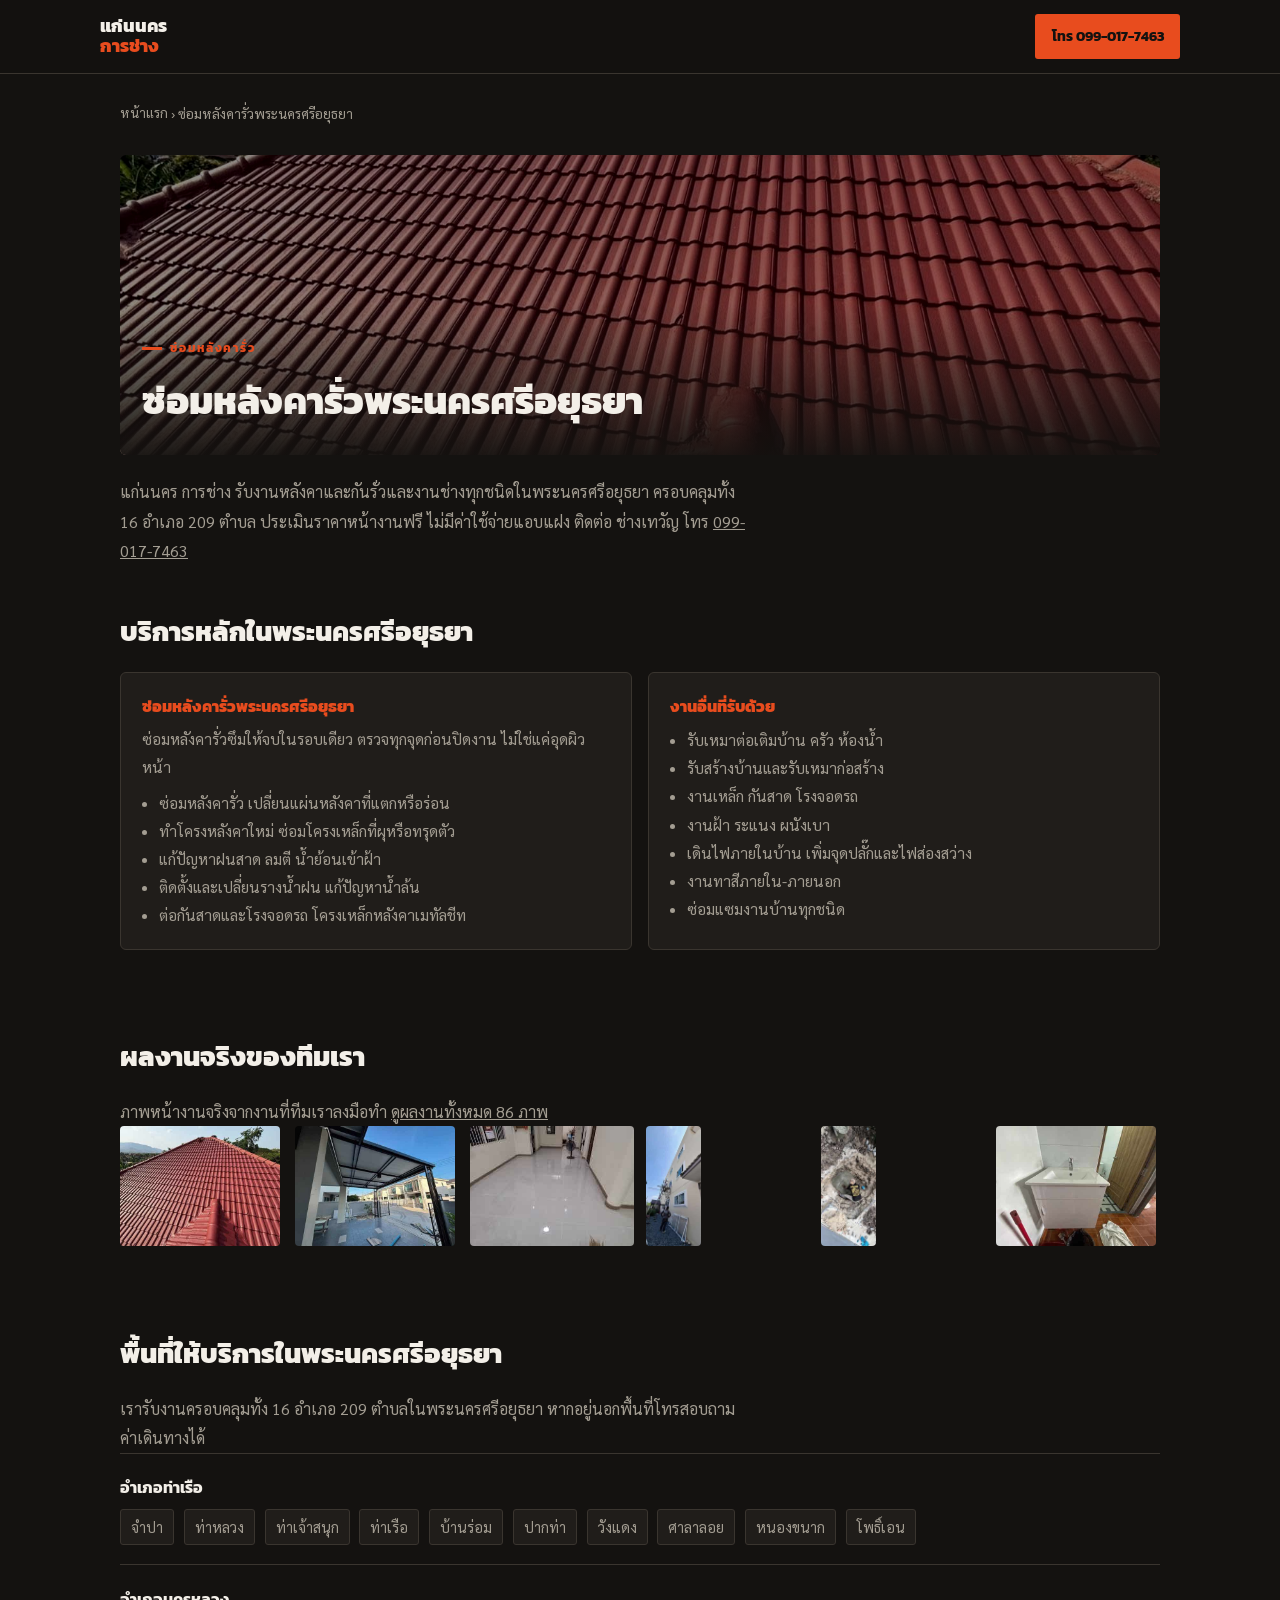
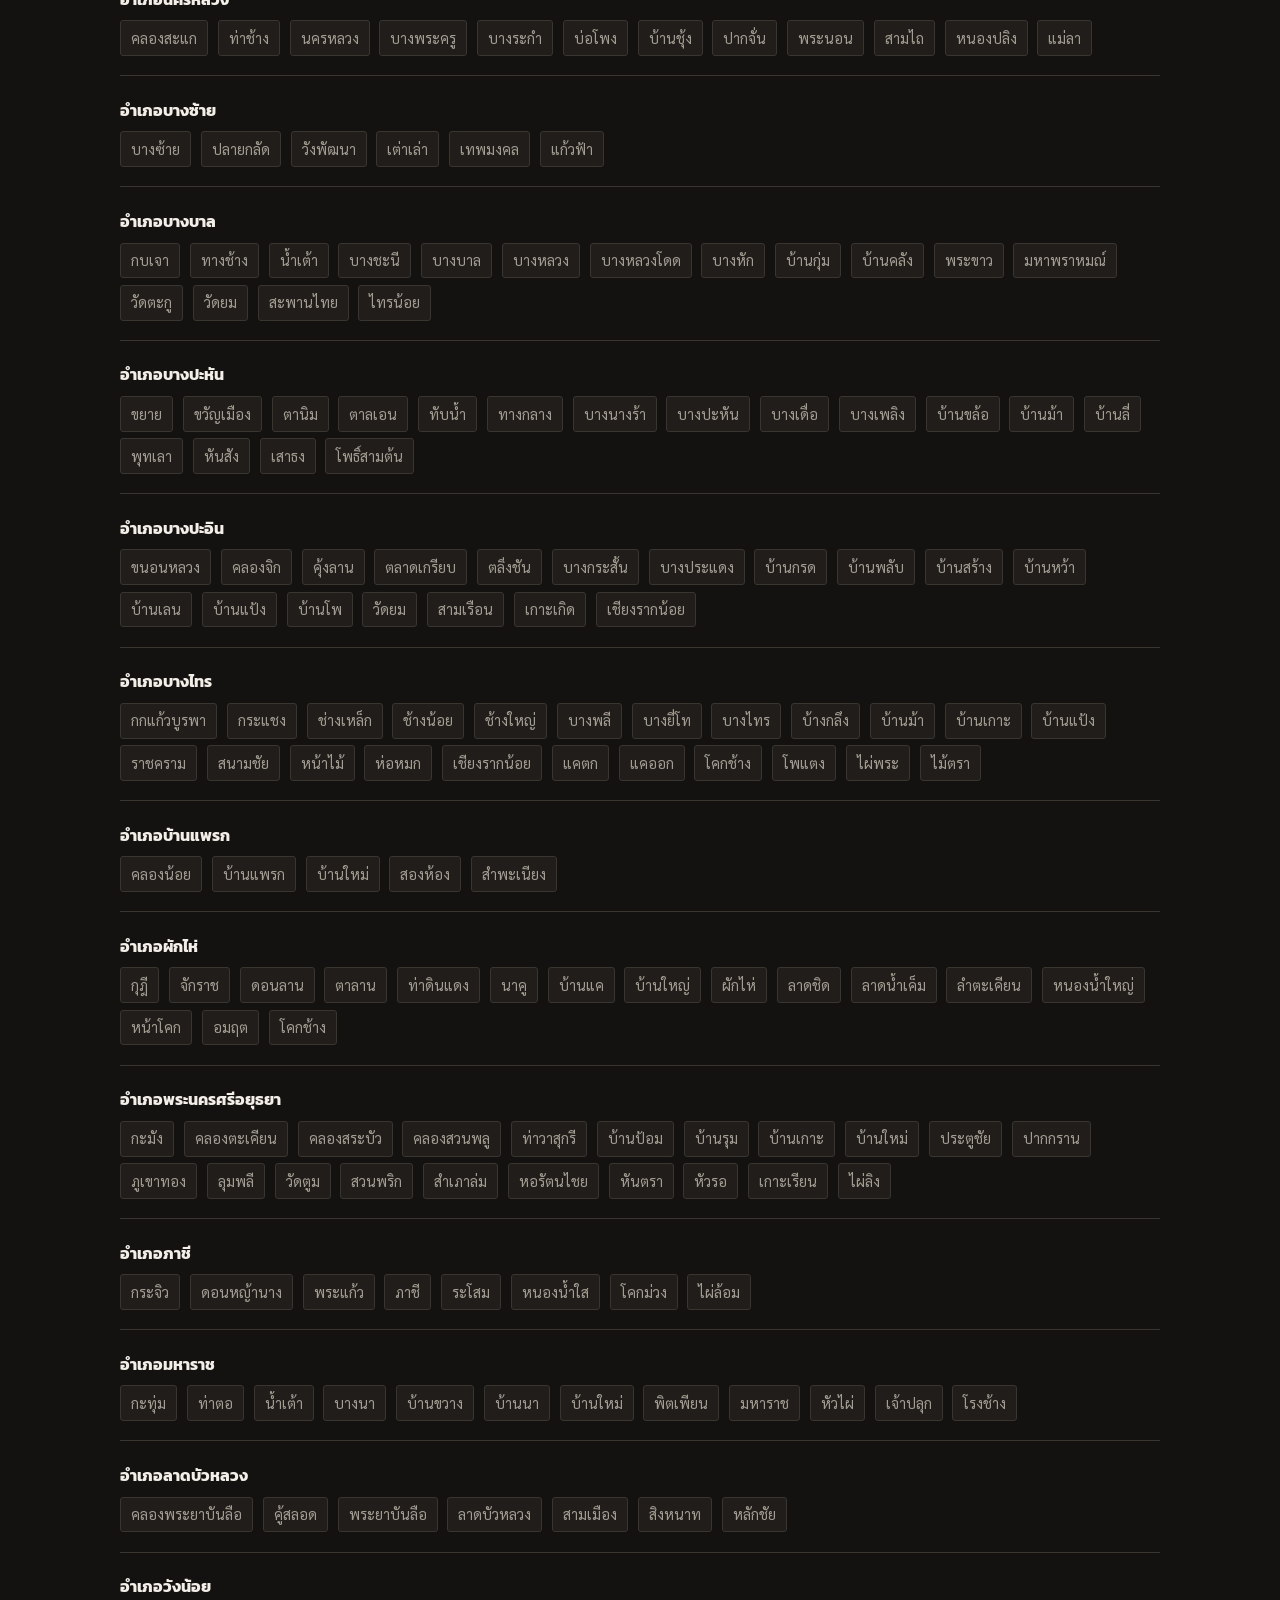
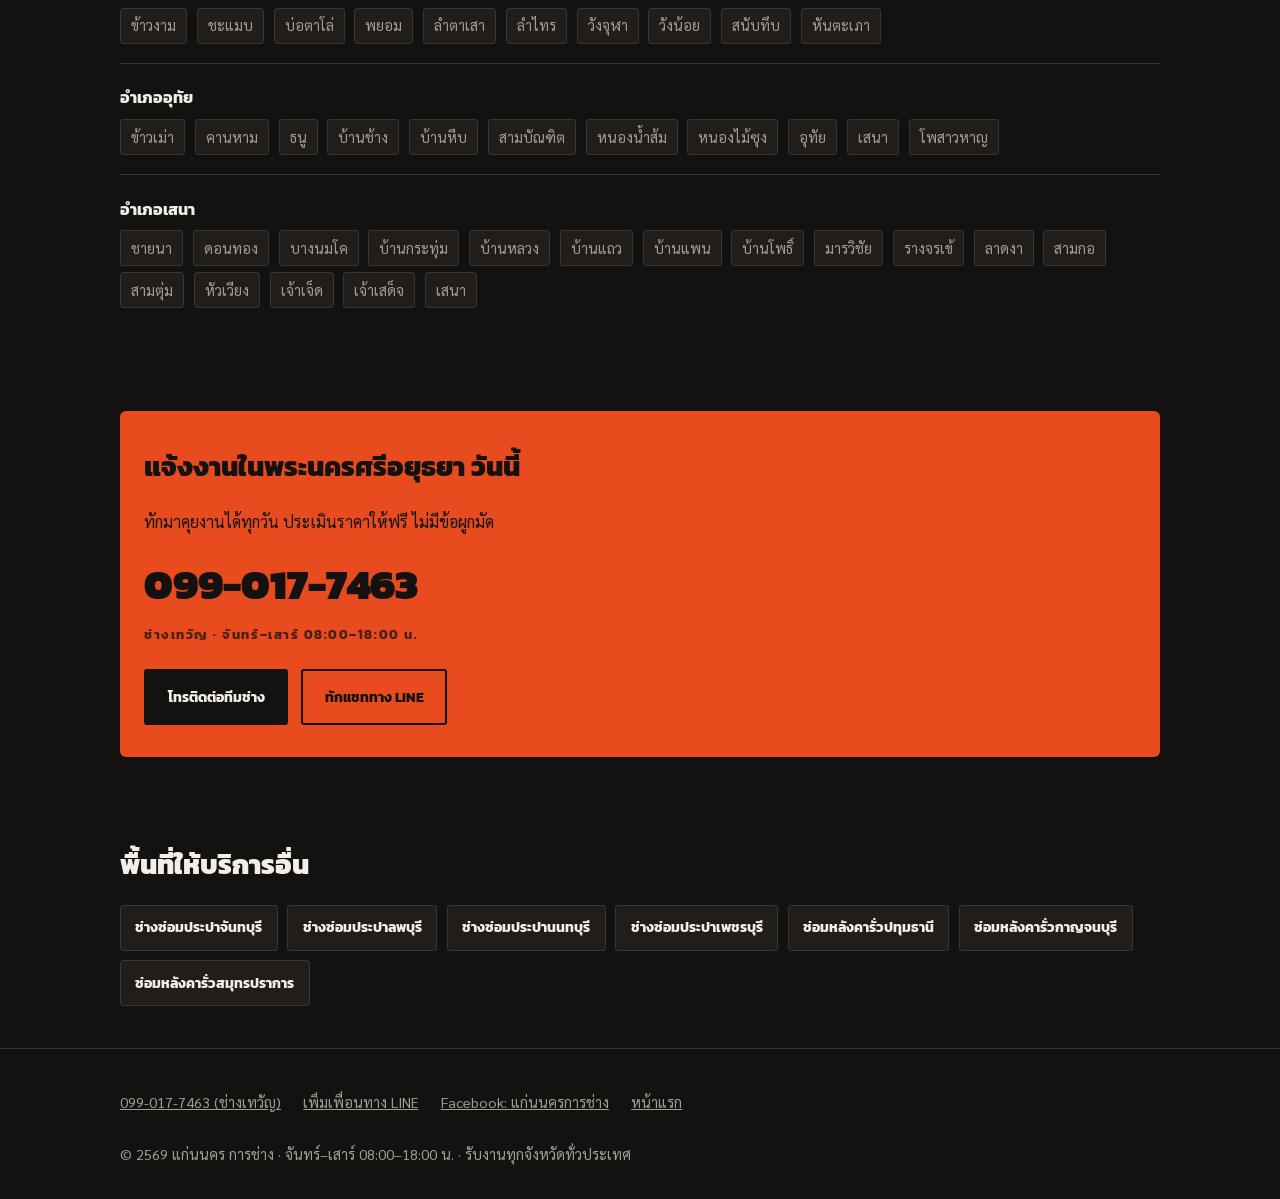
==== ayutthaya/index.html @ 533a1353 "Add local SEO foundations and 8 province service-area pages The client supplied ~1,100 location keyw" ====
<!DOCTYPE html>
<html lang="th">
<head>
<meta charset="UTF-8">
<meta name="viewport" content="width=device-width, initial-scale=1.0">
<title>ซ่อมหลังคารั่วพระนครศรีอยุธยา — แก่นนคร การช่าง โทร 099-017-7463</title>
<meta name="description" content="ซ่อมหลังคารั่วพระนครศรีอยุธยา ครอบคลุมทั้ง 16 อำเภอ 209 ตำบล ทีมช่างมืออาชีพ ประเมินราคาหน้างานฟรี โทร 099-017-7463 (ช่างเทวัญ)">
<link rel="canonical" href="https://ai-deelabs.github.io/kaennakhon-karnchang-9dc0/ayutthaya/">
<meta property="og:type" content="website">
<meta property="og:title" content="ซ่อมหลังคารั่วพระนครศรีอยุธยา — แก่นนคร การช่าง โทร 099-017-7463">
<meta property="og:description" content="ซ่อมหลังคารั่วพระนครศรีอยุธยา ครอบคลุมทั้ง 16 อำเภอ 209 ตำบล ทีมช่างมืออาชีพ ประเมินราคาหน้างานฟรี โทร 099-017-7463 (ช่างเทวัญ)">
<meta property="og:url" content="https://ai-deelabs.github.io/kaennakhon-karnchang-9dc0/ayutthaya/">
<meta property="og:image" content="https://ai-deelabs.github.io/kaennakhon-karnchang-9dc0/assets/img/web/line_oa_chat_260730_124306.jpg">
<meta property="og:locale" content="th_TH">
<meta property="og:site_name" content="แก่นนคร การช่าง">
<meta name="twitter:card" content="summary_large_image">
<meta name="twitter:title" content="ซ่อมหลังคารั่วพระนครศรีอยุธยา — แก่นนคร การช่าง โทร 099-017-7463">
<meta name="twitter:description" content="ซ่อมหลังคารั่วพระนครศรีอยุธยา ครอบคลุมทั้ง 16 อำเภอ 209 ตำบล ทีมช่างมืออาชีพ ประเมินราคาหน้างานฟรี โทร 099-017-7463 (ช่างเทวัญ)">
<meta name="twitter:image" content="https://ai-deelabs.github.io/kaennakhon-karnchang-9dc0/assets/img/web/line_oa_chat_260730_124306.jpg">
<link rel="preconnect" href="https://fonts.googleapis.com">
<link rel="preconnect" href="https://fonts.gstatic.com" crossorigin>
<link href="https://fonts.googleapis.com/css2?family=Kanit:wght@400;700;800;900&family=Sarabun:wght@300;400;600&display=swap" rel="stylesheet">
<link rel="stylesheet" href="../assets/css/area.css">
<script type="application/ld+json">{"@context": "https://schema.org", "@type": "BreadcrumbList", "itemListElement": [{"@type": "ListItem", "position": 1, "name": "หน้าแรก", "item": "https://ai-deelabs.github.io/kaennakhon-karnchang-9dc0/"}, {"@type": "ListItem", "position": 2, "name": "ซ่อมหลังคารั่วพระนครศรีอยุธยา", "item": "https://ai-deelabs.github.io/kaennakhon-karnchang-9dc0/ayutthaya/"}]}</script>
<script type="application/ld+json">{"@context": "https://schema.org", "@type": "Service", "name": "ซ่อมหลังคารั่วพระนครศรีอยุธยา", "serviceType": ["ซ่อมหลังคารั่ว"], "url": "https://ai-deelabs.github.io/kaennakhon-karnchang-9dc0/ayutthaya/", "areaServed": [{"@type": "AdministrativeArea", "name": "พระนครศรีอยุธยา"}, {"@type": "AdministrativeArea", "name": "อำเภอท่าเรือ"}, {"@type": "AdministrativeArea", "name": "อำเภอนครหลวง"}, {"@type": "AdministrativeArea", "name": "อำเภอบางซ้าย"}, {"@type": "AdministrativeArea", "name": "อำเภอบางบาล"}, {"@type": "AdministrativeArea", "name": "อำเภอบางปะหัน"}, {"@type": "AdministrativeArea", "name": "อำเภอบางปะอิน"}, {"@type": "AdministrativeArea", "name": "อำเภอบางไทร"}, {"@type": "AdministrativeArea", "name": "อำเภอบ้านแพรก"}, {"@type": "AdministrativeArea", "name": "อำเภอผักไห่"}, {"@type": "AdministrativeArea", "name": "อำเภอพระนครศรีอยุธยา"}, {"@type": "AdministrativeArea", "name": "อำเภอภาชี"}, {"@type": "AdministrativeArea", "name": "อำเภอมหาราช"}, {"@type": "AdministrativeArea", "name": "อำเภอลาดบัวหลวง"}, {"@type": "AdministrativeArea", "name": "อำเภอวังน้อย"}, {"@type": "AdministrativeArea", "name": "อำเภออุทัย"}, {"@type": "AdministrativeArea", "name": "อำเภอเสนา"}], "provider": {"@type": "HomeAndConstructionBusiness", "name": "แก่นนคร การช่าง", "telephone": "+66990177463", "url": "https://ai-deelabs.github.io/kaennakhon-karnchang-9dc0/", "image": "https://ai-deelabs.github.io/kaennakhon-karnchang-9dc0/assets/img/web/line_oa_chat_260730_124306.jpg", "sameAs": ["https://www.facebook.com/share/1DUG4TAhbw/?mibextid=wwXIfr", "https://line.me/ti/p/tC8r5s-Dsp"], "openingHours": "Mo-Sa 08:00-18:00"}}</script>
</head>
<body>
<header class="top"><div class="wrap top__inner">
  <a class="logo" href="../">แก่นนคร<span>การช่าง</span></a>
  <a class="top__cta" href="tel:+66990177463">โทร 099-017-7463</a>
</div></header>
<main class="wrap">
  <nav class="crumb" aria-label="breadcrumb"><a href="../">หน้าแรก</a> › ซ่อมหลังคารั่วพระนครศรีอยุธยา</nav>
  <div class="hero">
    <img src="../assets/img/web/line_oa_chat_260730_124306.jpg" width="1400" height="1050" fetchpriority="high" alt="ผลงานจริงของทีมช่างแก่นนคร การช่าง">
    <div class="hero__text">
      <span class="eyebrow">ซ่อมหลังคารั่ว</span>
      <h1>ซ่อมหลังคารั่วพระนครศรีอยุธยา</h1>
    </div>
  </div>
  <p class="lead">แก่นนคร การช่าง รับงานหลังคาและกันรั่วและงานช่างทุกชนิดในพระนครศรีอยุธยา ครอบคลุมทั้ง 16 อำเภอ 209 ตำบล ประเมินราคาหน้างานฟรี ไม่มีค่าใช้จ่ายแอบแฝง ติดต่อ ช่างเทวัญ โทร <a href="tel:+66990177463">099-017-7463</a></p>
  <section>
    <h2>บริการหลักในพระนครศรีอยุธยา</h2>
    <div class="cards">
      <div class="card">
        <h3>ซ่อมหลังคารั่วพระนครศรีอยุธยา</h3>
        <p>ซ่อมหลังคารั่วซึมให้จบในรอบเดียว ตรวจทุกจุดก่อนปิดงาน ไม่ใช่แค่อุดผิวหน้า</p>
        <ul>
          <li>ซ่อมหลังคารั่ว เปลี่ยนแผ่นหลังคาที่แตกหรือร่อน</li>
          <li>ทำโครงหลังคาใหม่ ซ่อมโครงเหล็กที่ผุหรือทรุดตัว</li>
          <li>แก้ปัญหาฝนสาด ลมตี น้ำย้อนเข้าฝ้า</li>
          <li>ติดตั้งและเปลี่ยนรางน้ำฝน แก้ปัญหาน้ำล้น</li>
          <li>ต่อกันสาดและโรงจอดรถ โครงเหล็กหลังคาเมทัลชีท</li>
        </ul>
      </div>
      <div class="card">
        <h3>งานอื่นที่รับด้วย</h3>
        <ul>
          <li>รับเหมาต่อเติมบ้าน ครัว ห้องน้ำ</li>
          <li>รับสร้างบ้านและรับเหมาก่อสร้าง</li>
          <li>งานเหล็ก กันสาด โรงจอดรถ</li>
          <li>งานฝ้า ระแนง ผนังเบา</li>
          <li>เดินไฟภายในบ้าน เพิ่มจุดปลั๊กและไฟส่องสว่าง</li>
          <li>งานทาสีภายใน-ภายนอก</li>
          <li>ซ่อมแซมงานบ้านทุกชนิด</li>
        </ul>
      </div>
    </div>
  </section>
  <section>
    <h2>ผลงานจริงของทีมเรา</h2>
    <p class="lead" style="margin-top:0">ภาพหน้างานจริงจากงานที่ทีมเราลงมือทำ <a href="../#gallery">ดูผลงานทั้งหมด 86 ภาพ</a></p>
    <div class="strip">
      <img src="../assets/img/thumb/line_oa_chat_260730_124306.jpg" loading="lazy" alt="งานมุงหลังคากระเบื้อง">
      <img src="../assets/img/thumb/line_oa_chat_260730_124328.jpg" loading="lazy" alt="งานกันสาดโครงเหล็กและโรงจอดรถ">
      <img src="../assets/img/thumb/line_oa_chat_260730_124516.jpg" loading="lazy" alt="งานปูกระเบื้องพื้นภายในบ้าน">
      <img src="../assets/img/thumb/line_oa_chat_260730_124406.jpg" loading="lazy" alt="งานทาสีผนังภายนอกอาคาร">
      <img src="../assets/img/thumb/line_oa_chat_260730_124446.jpg" loading="lazy" alt="งานวางท่อระบบถังบำบัด">
      <img src="../assets/img/thumb/line_oa_chat_260730_124543.jpg" loading="lazy" alt="งานติดตั้งสุขภัณฑ์ในห้องน้ำ">
    </div>
  </section>
  <section>
    <h2>พื้นที่ให้บริการในพระนครศรีอยุธยา</h2>
    <p class="lead" style="margin-top:0">เรารับงานครอบคลุมทั้ง 16 อำเภอ 209 ตำบลในพระนครศรีอยุธยา หากอยู่นอกพื้นที่โทรสอบถามค่าเดินทางได้</p>
    <div class="amphoe">
      <h3>อำเภอท่าเรือ</h3>
      <ul class="tambon">
        <li>จำปา</li>
        <li>ท่าหลวง</li>
        <li>ท่าเจ้าสนุก</li>
        <li>ท่าเรือ</li>
        <li>บ้านร่อม</li>
        <li>ปากท่า</li>
        <li>วังแดง</li>
        <li>ศาลาลอย</li>
        <li>หนองขนาก</li>
        <li>โพธิ์เอน</li>
      </ul>
    </div>
    <div class="amphoe">
      <h3>อำเภอนครหลวง</h3>
      <ul class="tambon">
        <li>คลองสะแก</li>
        <li>ท่าช้าง</li>
        <li>นครหลวง</li>
        <li>บางพระครู</li>
        <li>บางระกำ</li>
        <li>บ่อโพง</li>
        <li>บ้านชุ้ง</li>
        <li>ปากจั่น</li>
        <li>พระนอน</li>
        <li>สามไถ</li>
        <li>หนองปลิง</li>
        <li>แม่ลา</li>
      </ul>
    </div>
    <div class="amphoe">
      <h3>อำเภอบางซ้าย</h3>
      <ul class="tambon">
        <li>บางซ้าย</li>
        <li>ปลายกลัด</li>
        <li>วังพัฒนา</li>
        <li>เต่าเล่า</li>
        <li>เทพมงคล</li>
        <li>แก้วฟ้า</li>
      </ul>
    </div>
    <div class="amphoe">
      <h3>อำเภอบางบาล</h3>
      <ul class="tambon">
        <li>กบเจา</li>
        <li>ทางช้าง</li>
        <li>น้ำเต้า</li>
        <li>บางชะนี</li>
        <li>บางบาล</li>
        <li>บางหลวง</li>
        <li>บางหลวงโดด</li>
        <li>บางหัก</li>
        <li>บ้านกุ่ม</li>
        <li>บ้านคลัง</li>
        <li>พระขาว</li>
        <li>มหาพราหมณ์</li>
        <li>วัดตะกู</li>
        <li>วัดยม</li>
        <li>สะพานไทย</li>
        <li>ไทรน้อย</li>
      </ul>
    </div>
    <div class="amphoe">
      <h3>อำเภอบางปะหัน</h3>
      <ul class="tambon">
        <li>ขยาย</li>
        <li>ขวัญเมือง</li>
        <li>ตานิม</li>
        <li>ตาลเอน</li>
        <li>ทับน้ำ</li>
        <li>ทางกลาง</li>
        <li>บางนางร้า</li>
        <li>บางปะหัน</li>
        <li>บางเดื่อ</li>
        <li>บางเพลิง</li>
        <li>บ้านขล้อ</li>
        <li>บ้านม้า</li>
        <li>บ้านลี่</li>
        <li>พุทเลา</li>
        <li>หันสัง</li>
        <li>เสาธง</li>
        <li>โพธิ์สามต้น</li>
      </ul>
    </div>
    <div class="amphoe">
      <h3>อำเภอบางปะอิน</h3>
      <ul class="tambon">
        <li>ขนอนหลวง</li>
        <li>คลองจิก</li>
        <li>คุ้งลาน</li>
        <li>ตลาดเกรียบ</li>
        <li>ตลิ่งชัน</li>
        <li>บางกระสั้น</li>
        <li>บางประแดง</li>
        <li>บ้านกรด</li>
        <li>บ้านพลับ</li>
        <li>บ้านสร้าง</li>
        <li>บ้านหว้า</li>
        <li>บ้านเลน</li>
        <li>บ้านแป้ง</li>
        <li>บ้านโพ</li>
        <li>วัดยม</li>
        <li>สามเรือน</li>
        <li>เกาะเกิด</li>
        <li>เชียงรากน้อย</li>
      </ul>
    </div>
    <div class="amphoe">
      <h3>อำเภอบางไทร</h3>
      <ul class="tambon">
        <li>กกแก้วบูรพา</li>
        <li>กระแชง</li>
        <li>ช่างเหล็ก</li>
        <li>ช้างน้อย</li>
        <li>ช้างใหญ่</li>
        <li>บางพลี</li>
        <li>บางยี่โท</li>
        <li>บางไทร</li>
        <li>บ้างกลึง</li>
        <li>บ้านม้า</li>
        <li>บ้านเกาะ</li>
        <li>บ้านแป้ง</li>
        <li>ราชคราม</li>
        <li>สนามชัย</li>
        <li>หน้าไม้</li>
        <li>ห่อหมก</li>
        <li>เชียงรากน้อย</li>
        <li>แคตก</li>
        <li>แคออก</li>
        <li>โคกช้าง</li>
        <li>โพแตง</li>
        <li>ไผ่พระ</li>
        <li>ไม้ตรา</li>
      </ul>
    </div>
    <div class="amphoe">
      <h3>อำเภอบ้านแพรก</h3>
      <ul class="tambon">
        <li>คลองน้อย</li>
        <li>บ้านแพรก</li>
        <li>บ้านใหม่</li>
        <li>สองห้อง</li>
        <li>สำพะเนียง</li>
      </ul>
    </div>
    <div class="amphoe">
      <h3>อำเภอผักไห่</h3>
      <ul class="tambon">
        <li>กุฎี</li>
        <li>จักราช</li>
        <li>ดอนลาน</li>
        <li>ตาลาน</li>
        <li>ท่าดินแดง</li>
        <li>นาคู</li>
        <li>บ้านแค</li>
        <li>บ้านใหญ่</li>
        <li>ผักไห่</li>
        <li>ลาดชิด</li>
        <li>ลาดน้ำเค็ม</li>
        <li>ลำตะเคียน</li>
        <li>หนองน้ำใหญ่</li>
        <li>หน้าโคก</li>
        <li>อมฤต</li>
        <li>โคกช้าง</li>
      </ul>
    </div>
    <div class="amphoe">
      <h3>อำเภอพระนครศรีอยุธยา</h3>
      <ul class="tambon">
        <li>กะมัง</li>
        <li>คลองตะเคียน</li>
        <li>คลองสระบัว</li>
        <li>คลองสวนพลู</li>
        <li>ท่าวาสุกรี</li>
        <li>บ้านป้อม</li>
        <li>บ้านรุม</li>
        <li>บ้านเกาะ</li>
        <li>บ้านใหม่</li>
        <li>ประตูชัย</li>
        <li>ปากกราน</li>
        <li>ภูเขาทอง</li>
        <li>ลุมพลี</li>
        <li>วัดตูม</li>
        <li>สวนพริก</li>
        <li>สำเภาล่ม</li>
        <li>หอรัตนไชย</li>
        <li>หันตรา</li>
        <li>หัวรอ</li>
        <li>เกาะเรียน</li>
        <li>ไผ่ลิง</li>
      </ul>
    </div>
    <div class="amphoe">
      <h3>อำเภอภาชี</h3>
      <ul class="tambon">
        <li>กระจิว</li>
        <li>ดอนหญ้านาง</li>
        <li>พระแก้ว</li>
        <li>ภาชี</li>
        <li>ระโสม</li>
        <li>หนองน้ำใส</li>
        <li>โคกม่วง</li>
        <li>ไผ่ล้อม</li>
      </ul>
    </div>
    <div class="amphoe">
      <h3>อำเภอมหาราช</h3>
      <ul class="tambon">
        <li>กะทุ่ม</li>
        <li>ท่าตอ</li>
        <li>น้ำเต้า</li>
        <li>บางนา</li>
        <li>บ้านขวาง</li>
        <li>บ้านนา</li>
        <li>บ้านใหม่</li>
        <li>พิตเพียน</li>
        <li>มหาราช</li>
        <li>หัวไผ่</li>
        <li>เจ้าปลุก</li>
        <li>โรงช้าง</li>
      </ul>
    </div>
    <div class="amphoe">
      <h3>อำเภอลาดบัวหลวง</h3>
      <ul class="tambon">
        <li>คลองพระยาบันลือ</li>
        <li>คู้สลอด</li>
        <li>พระยาบันลือ</li>
        <li>ลาดบัวหลวง</li>
        <li>สามเมือง</li>
        <li>สิงหนาท</li>
        <li>หลักชัย</li>
      </ul>
    </div>
    <div class="amphoe">
      <h3>อำเภอวังน้อย</h3>
      <ul class="tambon">
        <li>ข้าวงาม</li>
        <li>ชะแมบ</li>
        <li>บ่อตาโล่</li>
        <li>พยอม</li>
        <li>ลำตาเสา</li>
        <li>ลำไทร</li>
        <li>วังจุฬา</li>
        <li>วังน้อย</li>
        <li>สนับทึบ</li>
        <li>หันตะเภา</li>
      </ul>
    </div>
    <div class="amphoe">
      <h3>อำเภออุทัย</h3>
      <ul class="tambon">
        <li>ข้าวเม่า</li>
        <li>คานหาม</li>
        <li>ธนู</li>
        <li>บ้านช้าง</li>
        <li>บ้านหีบ</li>
        <li>สามบัณฑิต</li>
        <li>หนองน้ำส้ม</li>
        <li>หนองไม้ซุง</li>
        <li>อุทัย</li>
        <li>เสนา</li>
        <li>โพสาวหาญ</li>
      </ul>
    </div>
    <div class="amphoe">
      <h3>อำเภอเสนา</h3>
      <ul class="tambon">
        <li>ชายนา</li>
        <li>ดอนทอง</li>
        <li>บางนมโค</li>
        <li>บ้านกระทุ่ม</li>
        <li>บ้านหลวง</li>
        <li>บ้านแถว</li>
        <li>บ้านแพน</li>
        <li>บ้านโพธิ์</li>
        <li>มารวิชัย</li>
        <li>รางจรเข้</li>
        <li>ลาดงา</li>
        <li>สามกอ</li>
        <li>สามตุ่ม</li>
        <li>หัวเวียง</li>
        <li>เจ้าเจ็ด</li>
        <li>เจ้าเสด็จ</li>
        <li>เสนา</li>
      </ul>
    </div>
  </section>
  <section>
    <div class="contact">
      <h2>แจ้งงานในพระนครศรีอยุธยา วันนี้</h2>
      <p>ทักมาคุยงานได้ทุกวัน ประเมินราคาให้ฟรี ไม่มีข้อผูกมัด</p>
      <a class="phone" href="tel:+66990177463">099-017-7463</a>
      <div class="sub">ช่างเทวัญ · จันทร์–เสาร์ 08:00–18:00 น.</div>
      <div class="btns">
        <a class="btn btn--solid" href="tel:+66990177463">โทรติดต่อทีมช่าง</a>
        <a class="btn btn--ghost" href="https://line.me/ti/p/tC8r5s-Dsp" target="_blank" rel="noopener">ทักแชททาง LINE</a>
      </div>
    </div>
  </section>
  <section>
    <h2>พื้นที่ให้บริการอื่น</h2>
    <ul class="links">
      <li><a href="../chanthaburi/">ช่างซ่อมประปาจันทบุรี</a></li>
      <li><a href="../lopburi/">ช่างซ่อมประปาลพบุรี</a></li>
      <li><a href="../nonthaburi/">ช่างซ่อมประปานนทบุรี</a></li>
      <li><a href="../phetchaburi/">ช่างซ่อมประปาเพชรบุรี</a></li>
      <li><a href="../pathumthani/">ซ่อมหลังคารั่วปทุมธานี</a></li>
      <li><a href="../kanchanaburi/">ซ่อมหลังคารั่วกาญจนบุรี</a></li>
      <li><a href="../samutprakan/">ซ่อมหลังคารั่วสมุทรปราการ</a></li>
    </ul>
  </section>
</main>
<footer><div class="wrap">
  <div class="foot-row">
    <a href="tel:+66990177463">099-017-7463 (ช่างเทวัญ)</a>
    <a href="https://line.me/ti/p/tC8r5s-Dsp" target="_blank" rel="noopener">เพิ่มเพื่อนทาง LINE</a>
    <a href="https://www.facebook.com/share/1DUG4TAhbw/?mibextid=wwXIfr" target="_blank" rel="noopener">Facebook: แก่นนครการช่าง</a>
    <a href="../">หน้าแรก</a>
  </div>
  <span>© 2569 แก่นนคร การช่าง · จันทร์–เสาร์ 08:00–18:00 น. · รับงานทุกจังหวัดทั่วประเทศ</span>
</div></footer>
</body>
</html>
---- assets/css/area.css ----
/* Shared stylesheet for the per-province service-area pages.
   Design tokens match index.html (v1 dark industrial). Kept separate from the
   home page so these pages stay light — no gallery, lightbox or accordion CSS. */
:root{
  --background:#141210;
  --card:#201d1a;
  --foreground:#f3efe8;
  --muted:#a39d92;
  --border:#3a352f;
  --primary:#e84c1e;
  --font-heading:'Kanit','Sarabun',sans-serif;
  --font-body:'Sarabun','Sukhumvit Set',sans-serif;
}
*{margin:0;padding:0;box-sizing:border-box;}
html{scroll-behavior:smooth;}
body{
  background:var(--background);color:var(--foreground);
  font-family:var(--font-body);line-height:1.85;font-size:16px;
  word-break:break-word;overflow-wrap:break-word;overflow-x:hidden;
}
img{max-width:100%;height:auto;display:block;}
a{color:inherit;}
h1,h2,h3{font-family:var(--font-heading);font-weight:800;line-height:1.5;text-transform:uppercase;padding-top:.15em;}
.wrap{width:100%;max-width:1080px;margin:0 auto;padding:0 1.25rem;}

/* header */
.top{border-bottom:1px solid var(--border);background:rgba(20,18,16,.96);position:sticky;top:0;z-index:20;}
.top__inner{display:flex;align-items:center;justify-content:space-between;gap:1rem;padding:.9rem 0;}
.logo{font-family:var(--font-heading);font-weight:800;font-size:1.1rem;text-transform:uppercase;
  line-height:1.15;display:flex;flex-direction:column;justify-content:center;
  text-decoration:none;min-height:44px;}
.logo span{color:var(--primary);}
.top__cta{font-family:var(--font-heading);font-weight:700;text-transform:uppercase;font-size:.85rem;
  background:var(--primary);color:var(--background);padding:.7em 1.2em;border-radius:3px;
  text-decoration:none;min-height:44px;display:inline-flex;align-items:center;}

/* breadcrumb */
.crumb{font-size:.85rem;color:var(--muted);padding:1.1rem 0 0;}
.crumb a{color:var(--muted);text-decoration:none;border-bottom:1px solid transparent;
  display:inline-flex;align-items:center;min-height:44px;}
.crumb a:hover{color:var(--primary);border-bottom-color:var(--primary);}

/* hero */
.hero{position:relative;margin-top:1.2rem;border-radius:6px;overflow:hidden;}
.hero img{width:100%;height:300px;object-fit:cover;filter:grayscale(.15) contrast(1.1) brightness(.55);}
.hero__text{position:absolute;inset:auto 0 0 0;padding:1.6rem 1.4rem;
  background:linear-gradient(180deg,transparent,rgba(20,18,16,.92));}
.eyebrow{display:inline-flex;align-items:center;gap:.5rem;font-family:var(--font-heading);
  font-weight:700;font-size:.75rem;letter-spacing:.14em;text-transform:uppercase;color:var(--primary);}
.eyebrow::before{content:'';width:20px;height:3px;background:var(--primary);display:inline-block;}
h1{font-size:clamp(1.5rem,5vw,2.4rem);margin-top:.4rem;}
.lead{color:var(--muted);margin-top:1.4rem;max-width:70ch;}

/* sections */
section{padding:2.6rem 0;}
h2{font-size:clamp(1.2rem,3.5vw,1.7rem);margin-bottom:1.2rem;}
h3{font-size:1rem;color:var(--primary);margin-bottom:.4rem;text-transform:none;}
.cards{display:grid;grid-template-columns:1fr;gap:1rem;}
@media (min-width:700px){.cards{grid-template-columns:repeat(2,1fr);}}
.card{background:var(--card);border:1px solid var(--border);border-radius:6px;padding:1.2rem 1.3rem;}
.card p{color:var(--muted);font-size:.95rem;}
.card ul{margin:.5rem 0 0 1.1rem;color:var(--muted);font-size:.95rem;}

/* served areas */
.amphoe{border-top:1px solid var(--border);padding:1.2rem 0;}
.amphoe h3{font-family:var(--font-heading);font-weight:700;font-size:1rem;color:var(--foreground);
  text-transform:uppercase;margin-bottom:.6rem;}
.tambon{display:flex;flex-wrap:wrap;gap:.4rem .6rem;list-style:none;}
.tambon li{color:var(--muted);font-size:.9rem;background:var(--card);border:1px solid var(--border);
  border-radius:3px;padding:.25em .7em;}

/* photo strip */
.strip{display:grid;grid-template-columns:repeat(auto-fill,minmax(140px,1fr));gap:.7rem;}
.strip img{height:120px;object-fit:cover;border-radius:4px;filter:grayscale(.2);}

/* contact */
.contact{background:var(--primary);color:var(--background);border-radius:6px;padding:2rem 1.5rem;}
.contact h2,.contact p{color:var(--background);}
.contact .phone{font-family:var(--font-heading);font-weight:900;
  font-size:clamp(1.6rem,6vw,2.6rem);text-decoration:none;display:inline-block;margin-top:.6rem;}
.contact .sub{font-family:var(--font-heading);font-weight:700;font-size:.8rem;
  letter-spacing:.12em;text-transform:uppercase;opacity:.75;}
.btns{display:flex;flex-wrap:wrap;gap:.8rem;margin-top:1.4rem;}
.btn{font-family:var(--font-heading);font-weight:700;text-transform:uppercase;font-size:.9rem;
  padding:.9em 1.5em;border-radius:3px;border:2px solid var(--background);min-height:44px;
  display:inline-flex;align-items:center;gap:.5rem;text-decoration:none;}
.btn--solid{background:var(--background);color:var(--foreground);}
.btn--ghost{background:transparent;color:var(--background);}
.btn--ghost:hover{background:rgba(20,18,16,.14);}

/* other areas */
.links{display:flex;flex-wrap:wrap;gap:.6rem;list-style:none;}
.links a{font-family:var(--font-heading);font-weight:700;font-size:.9rem;
  background:var(--card);border:1px solid var(--border);border-radius:3px;
  padding:.6em 1em;text-decoration:none;min-height:44px;display:inline-flex;align-items:center;}
.links a:hover{border-color:var(--primary);color:var(--primary);}

/* footer */
footer{border-top:1px solid var(--border);padding:2rem 0;color:var(--muted);font-size:.9rem;}
footer a{color:var(--muted);}
footer a:hover{color:var(--primary);}
.foot-row{display:flex;flex-wrap:wrap;gap:.6rem 1.4rem;margin-bottom:1rem;}
.foot-row a{min-height:44px;display:inline-flex;align-items:center;}
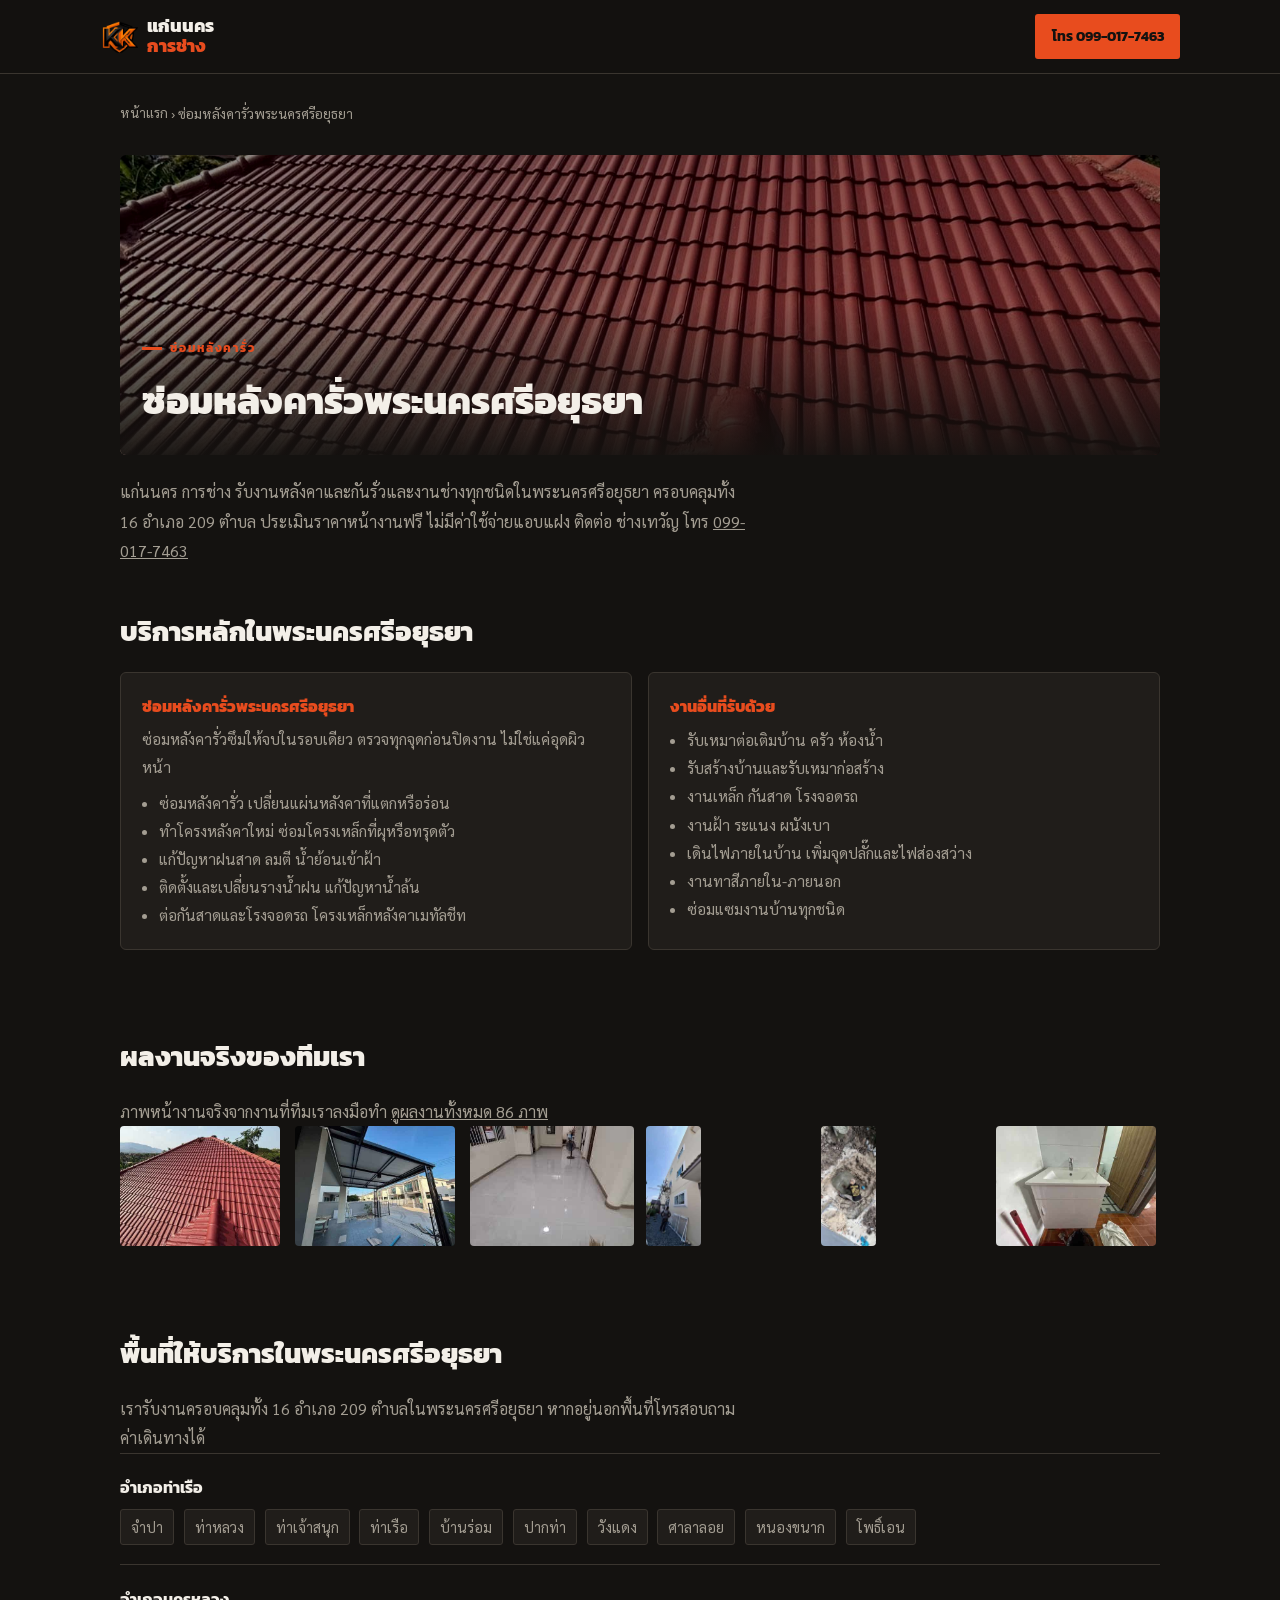
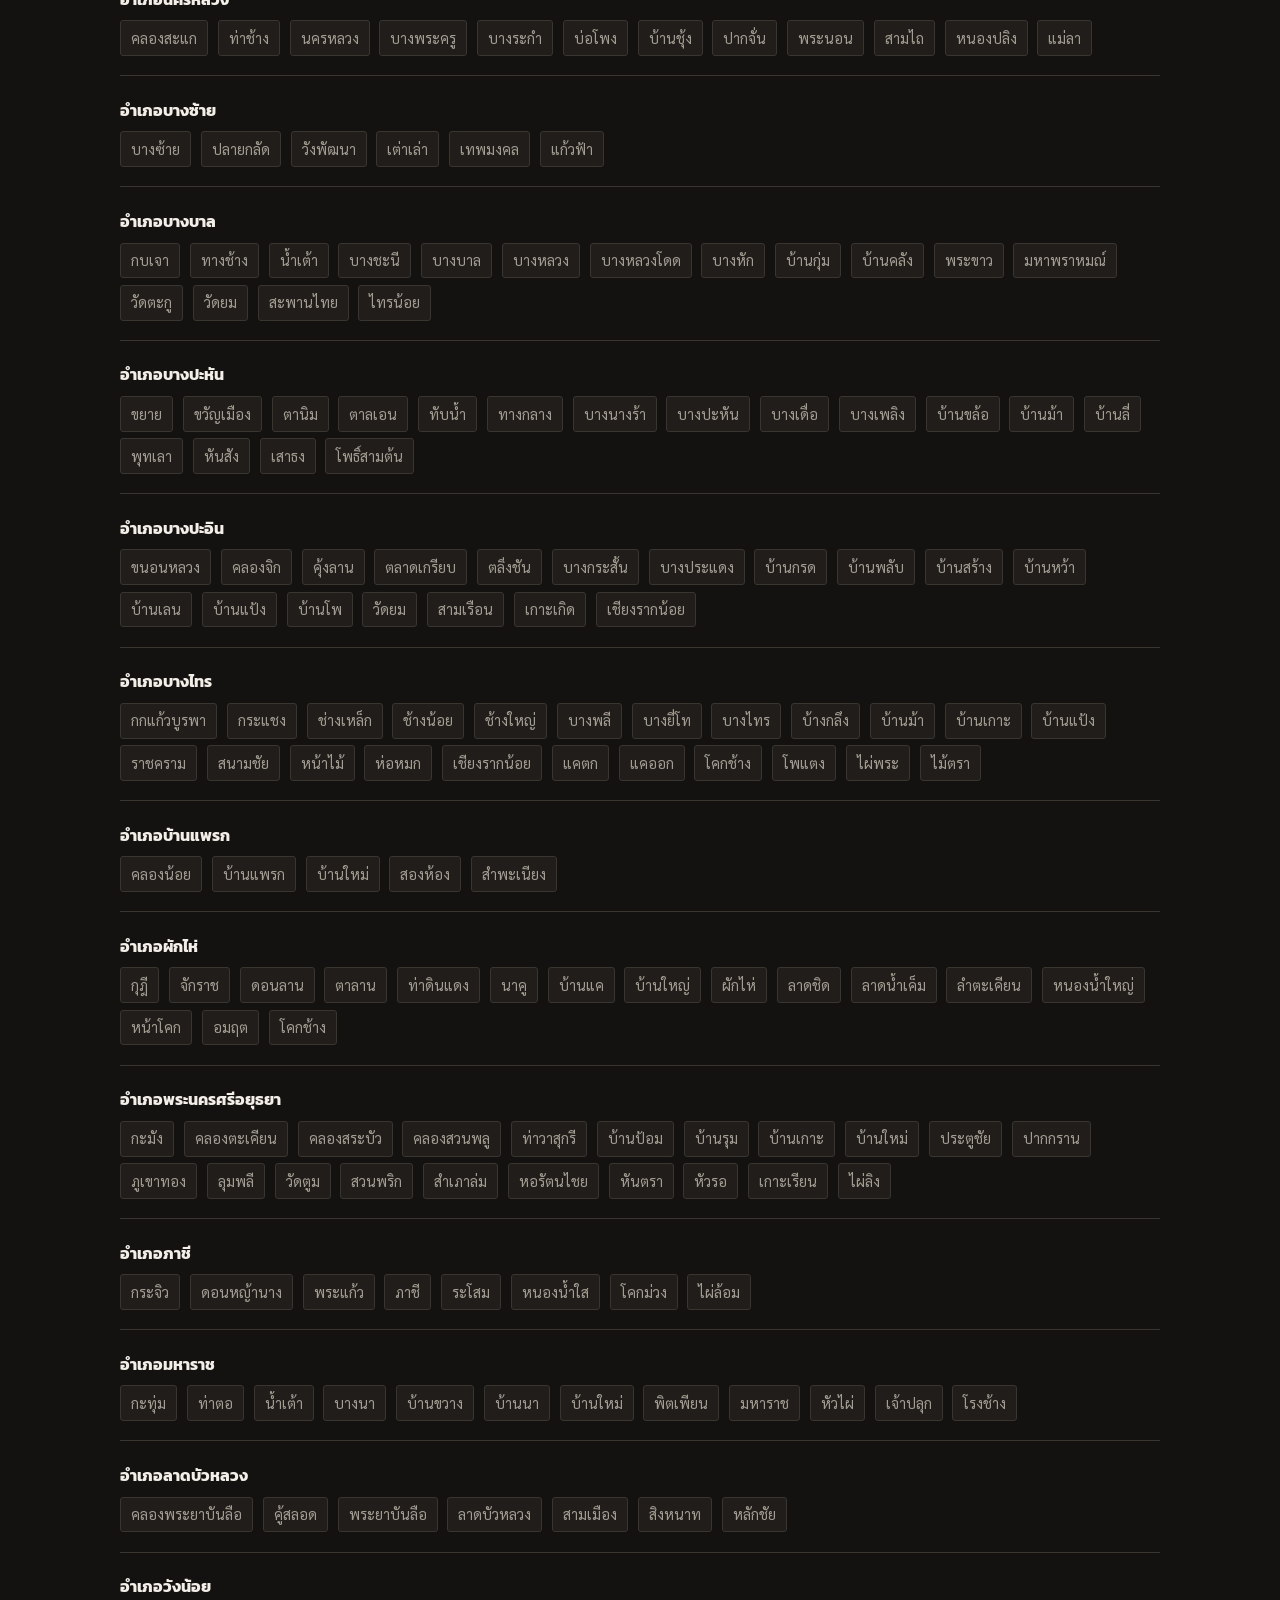
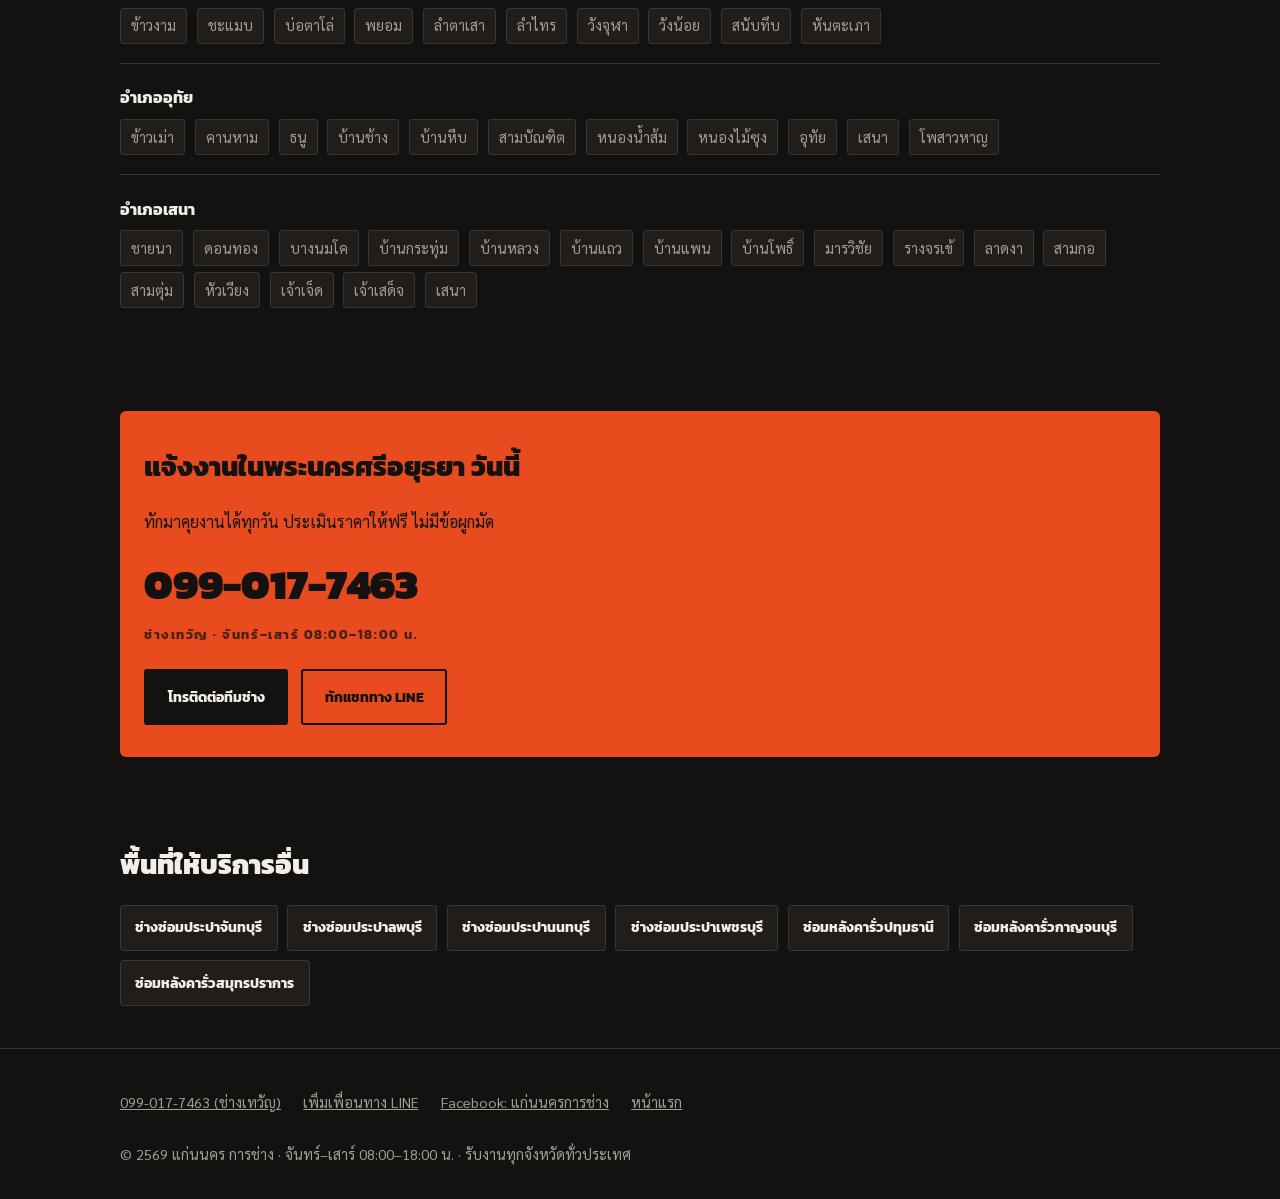
==== commit 7714a189: "Add the KK logo to the site header and browser tab Uses the supplied assets/logo/logo.png. The full " ====
--- a/ayutthaya/index.html
+++ b/ayutthaya/index.html
@@ -17,16 +17,21 @@
 <meta name="twitter:title" content="ซ่อมหลังคารั่วพระนครศรีอยุธยา — แก่นนคร การช่าง โทร 099-017-7463">
 <meta name="twitter:description" content="ซ่อมหลังคารั่วพระนครศรีอยุธยา ครอบคลุมทั้ง 16 อำเภอ 209 ตำบล ทีมช่างมืออาชีพ ประเมินราคาหน้างานฟรี โทร 099-017-7463 (ช่างเทวัญ)">
 <meta name="twitter:image" content="https://ai-deelabs.github.io/kaennakhon-karnchang-9dc0/assets/img/web/line_oa_chat_260730_124306.jpg">
+<link rel="icon" type="image/png" sizes="32x32" href="../assets/logo/favicon-32.png">
+<link rel="icon" type="image/png" sizes="192x192" href="../assets/logo/favicon-192.png">
+<link rel="icon" type="image/png" sizes="512x512" href="../assets/logo/favicon-512.png">
+<link rel="apple-touch-icon" sizes="180x180" href="../assets/logo/apple-touch-icon.png">
+<meta name="theme-color" content="#e84c1e">
 <link rel="preconnect" href="https://fonts.googleapis.com">
 <link rel="preconnect" href="https://fonts.gstatic.com" crossorigin>
 <link href="https://fonts.googleapis.com/css2?family=Kanit:wght@400;700;800;900&family=Sarabun:wght@300;400;600&display=swap" rel="stylesheet">
 <link rel="stylesheet" href="../assets/css/area.css">
 <script type="application/ld+json">{"@context": "https://schema.org", "@type": "BreadcrumbList", "itemListElement": [{"@type": "ListItem", "position": 1, "name": "หน้าแรก", "item": "https://ai-deelabs.github.io/kaennakhon-karnchang-9dc0/"}, {"@type": "ListItem", "position": 2, "name": "ซ่อมหลังคารั่วพระนครศรีอยุธยา", "item": "https://ai-deelabs.github.io/kaennakhon-karnchang-9dc0/ayutthaya/"}]}</script>
-<script type="application/ld+json">{"@context": "https://schema.org", "@type": "Service", "name": "ซ่อมหลังคารั่วพระนครศรีอยุธยา", "serviceType": ["ซ่อมหลังคารั่ว"], "url": "https://ai-deelabs.github.io/kaennakhon-karnchang-9dc0/ayutthaya/", "areaServed": [{"@type": "AdministrativeArea", "name": "พระนครศรีอยุธยา"}, {"@type": "AdministrativeArea", "name": "อำเภอท่าเรือ"}, {"@type": "AdministrativeArea", "name": "อำเภอนครหลวง"}, {"@type": "AdministrativeArea", "name": "อำเภอบางซ้าย"}, {"@type": "AdministrativeArea", "name": "อำเภอบางบาล"}, {"@type": "AdministrativeArea", "name": "อำเภอบางปะหัน"}, {"@type": "AdministrativeArea", "name": "อำเภอบางปะอิน"}, {"@type": "AdministrativeArea", "name": "อำเภอบางไทร"}, {"@type": "AdministrativeArea", "name": "อำเภอบ้านแพรก"}, {"@type": "AdministrativeArea", "name": "อำเภอผักไห่"}, {"@type": "AdministrativeArea", "name": "อำเภอพระนครศรีอยุธยา"}, {"@type": "AdministrativeArea", "name": "อำเภอภาชี"}, {"@type": "AdministrativeArea", "name": "อำเภอมหาราช"}, {"@type": "AdministrativeArea", "name": "อำเภอลาดบัวหลวง"}, {"@type": "AdministrativeArea", "name": "อำเภอวังน้อย"}, {"@type": "AdministrativeArea", "name": "อำเภออุทัย"}, {"@type": "AdministrativeArea", "name": "อำเภอเสนา"}], "provider": {"@type": "HomeAndConstructionBusiness", "name": "แก่นนคร การช่าง", "telephone": "+66990177463", "url": "https://ai-deelabs.github.io/kaennakhon-karnchang-9dc0/", "image": "https://ai-deelabs.github.io/kaennakhon-karnchang-9dc0/assets/img/web/line_oa_chat_260730_124306.jpg", "sameAs": ["https://www.facebook.com/share/1DUG4TAhbw/?mibextid=wwXIfr", "https://line.me/ti/p/tC8r5s-Dsp"], "openingHours": "Mo-Sa 08:00-18:00"}}</script>
+<script type="application/ld+json">{"@context": "https://schema.org", "@type": "Service", "name": "ซ่อมหลังคารั่วพระนครศรีอยุธยา", "serviceType": ["ซ่อมหลังคารั่ว"], "url": "https://ai-deelabs.github.io/kaennakhon-karnchang-9dc0/ayutthaya/", "areaServed": [{"@type": "AdministrativeArea", "name": "พระนครศรีอยุธยา"}, {"@type": "AdministrativeArea", "name": "อำเภอท่าเรือ"}, {"@type": "AdministrativeArea", "name": "อำเภอนครหลวง"}, {"@type": "AdministrativeArea", "name": "อำเภอบางซ้าย"}, {"@type": "AdministrativeArea", "name": "อำเภอบางบาล"}, {"@type": "AdministrativeArea", "name": "อำเภอบางปะหัน"}, {"@type": "AdministrativeArea", "name": "อำเภอบางปะอิน"}, {"@type": "AdministrativeArea", "name": "อำเภอบางไทร"}, {"@type": "AdministrativeArea", "name": "อำเภอบ้านแพรก"}, {"@type": "AdministrativeArea", "name": "อำเภอผักไห่"}, {"@type": "AdministrativeArea", "name": "อำเภอพระนครศรีอยุธยา"}, {"@type": "AdministrativeArea", "name": "อำเภอภาชี"}, {"@type": "AdministrativeArea", "name": "อำเภอมหาราช"}, {"@type": "AdministrativeArea", "name": "อำเภอลาดบัวหลวง"}, {"@type": "AdministrativeArea", "name": "อำเภอวังน้อย"}, {"@type": "AdministrativeArea", "name": "อำเภออุทัย"}, {"@type": "AdministrativeArea", "name": "อำเภอเสนา"}], "provider": {"@type": "HomeAndConstructionBusiness", "name": "แก่นนคร การช่าง", "telephone": "+66990177463", "url": "https://ai-deelabs.github.io/kaennakhon-karnchang-9dc0/", "logo": "https://ai-deelabs.github.io/kaennakhon-karnchang-9dc0/assets/logo/logo.png", "image": "https://ai-deelabs.github.io/kaennakhon-karnchang-9dc0/assets/img/web/line_oa_chat_260730_124306.jpg", "sameAs": ["https://www.facebook.com/share/1DUG4TAhbw/?mibextid=wwXIfr", "https://line.me/ti/p/tC8r5s-Dsp"], "openingHours": "Mo-Sa 08:00-18:00"}}</script>
 </head>
 <body>
 <header class="top"><div class="wrap top__inner">
-  <a class="logo" href="../">แก่นนคร<span>การช่าง</span></a>
+  <a class="logo" href="../"><img class="logo__mark" src="../assets/logo/mark-96.png" width="96" height="96" alt=""><span class="logo__text">แก่นนคร<span>การช่าง</span></span></a>
   <a class="top__cta" href="tel:+66990177463">โทร 099-017-7463</a>
 </div></header>
 <main class="wrap">
--- a/assets/css/area.css
+++ b/assets/css/area.css
@@ -27,9 +27,12 @@
 .top{border-bottom:1px solid var(--border);background:rgba(20,18,16,.96);position:sticky;top:0;z-index:20;}
 .top__inner{display:flex;align-items:center;justify-content:space-between;gap:1rem;padding:.9rem 0;}
 .logo{font-family:var(--font-heading);font-weight:800;font-size:1.1rem;text-transform:uppercase;
-  line-height:1.15;display:flex;flex-direction:column;justify-content:center;
+  line-height:1.15;display:flex;flex-direction:row;align-items:center;gap:.55rem;
   text-decoration:none;min-height:44px;}
-.logo span{color:var(--primary);}
+.logo__mark{width:38px;height:38px;flex-shrink:0;}
+.logo__text{display:flex;flex-direction:column;}
+/* scoped: a bare `.logo span` would tint the whole text block orange */
+.logo__text > span{color:var(--primary);}
 .top__cta{font-family:var(--font-heading);font-weight:700;text-transform:uppercase;font-size:.85rem;
   background:var(--primary);color:var(--background);padding:.7em 1.2em;border-radius:3px;
   text-decoration:none;min-height:44px;display:inline-flex;align-items:center;}
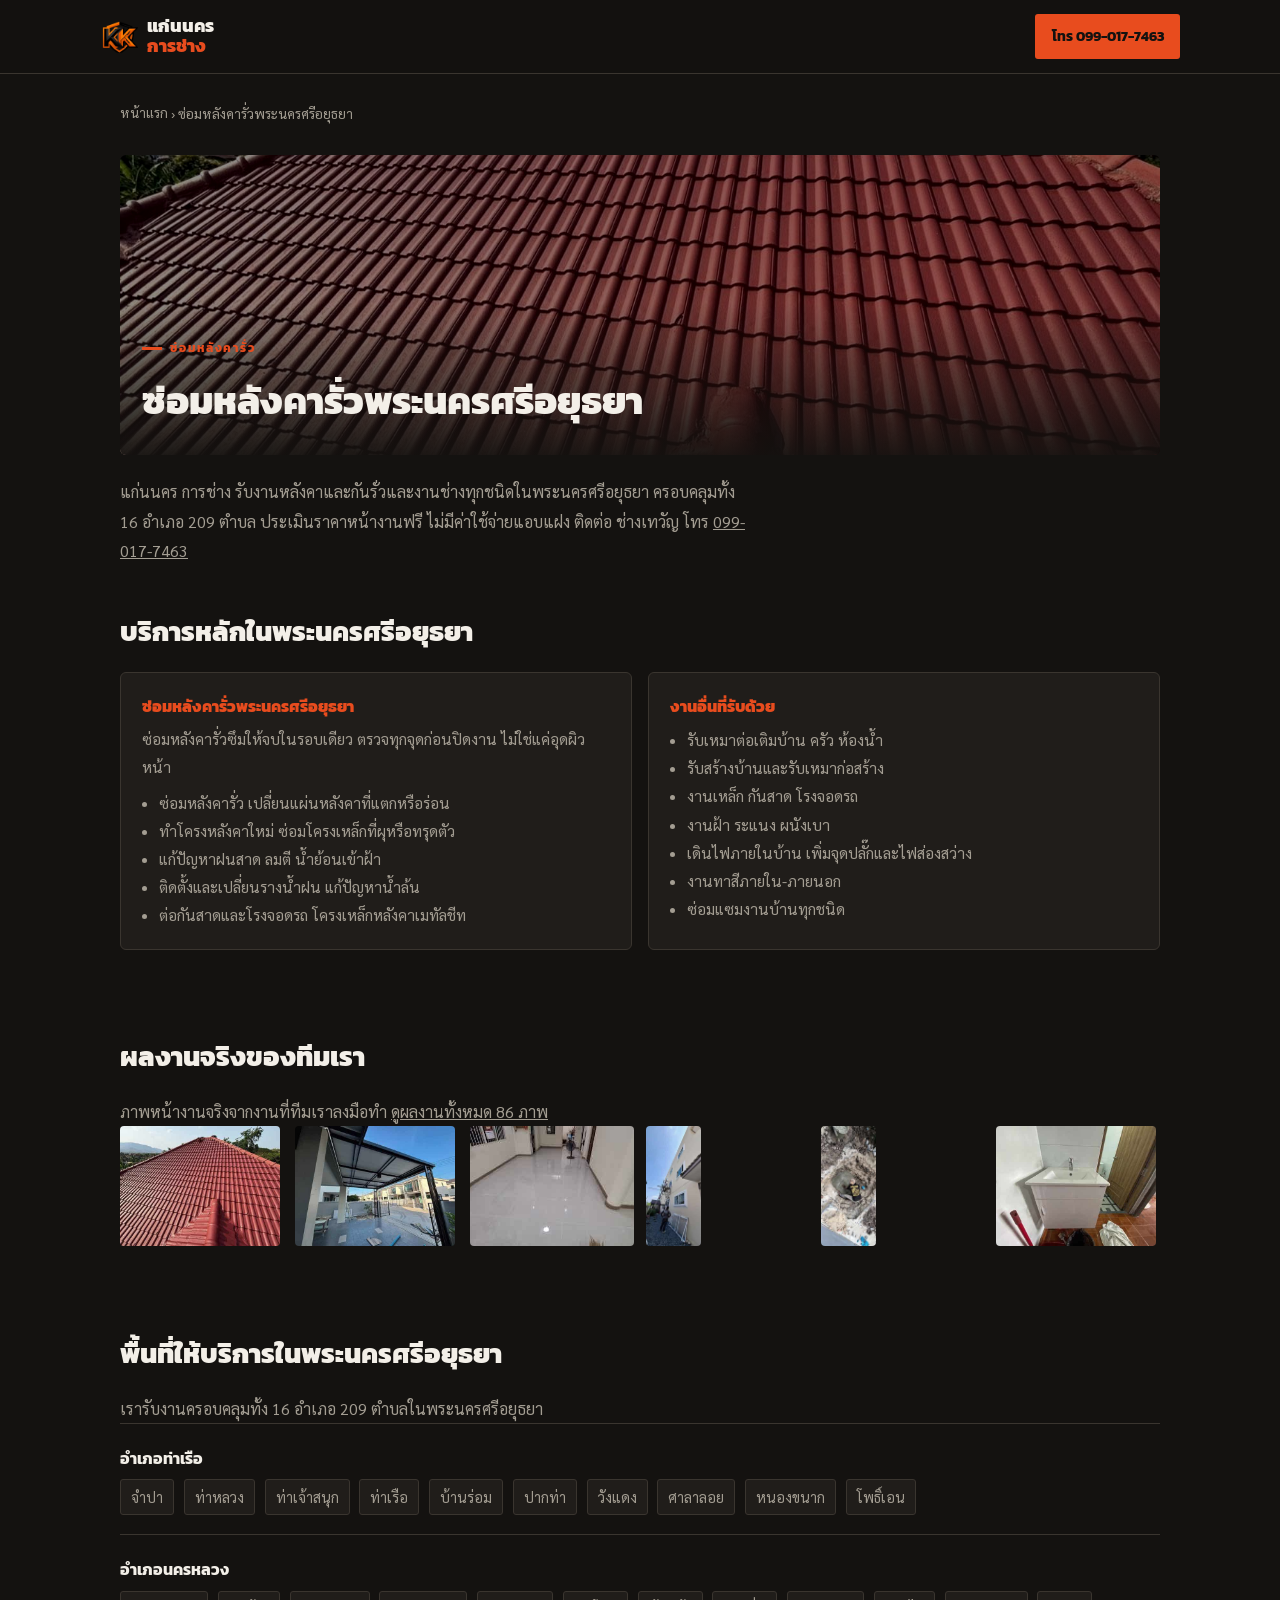
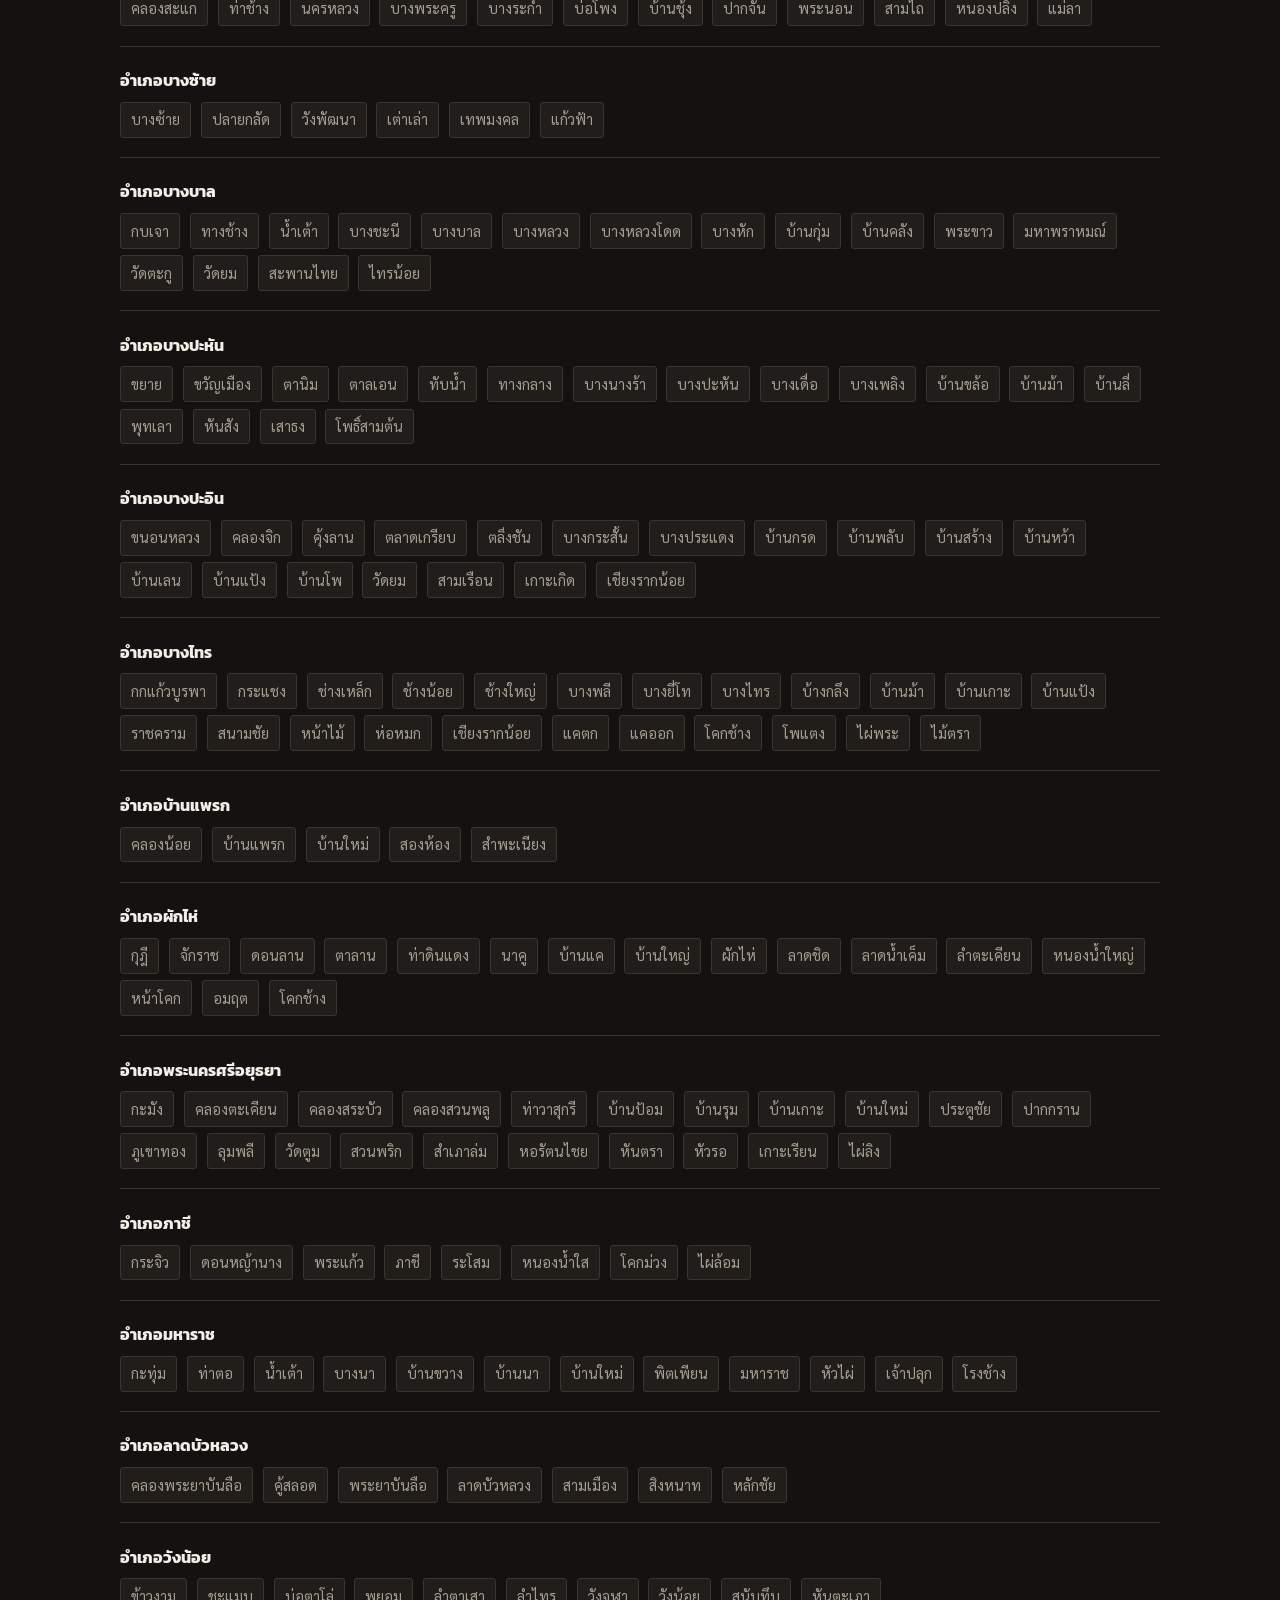
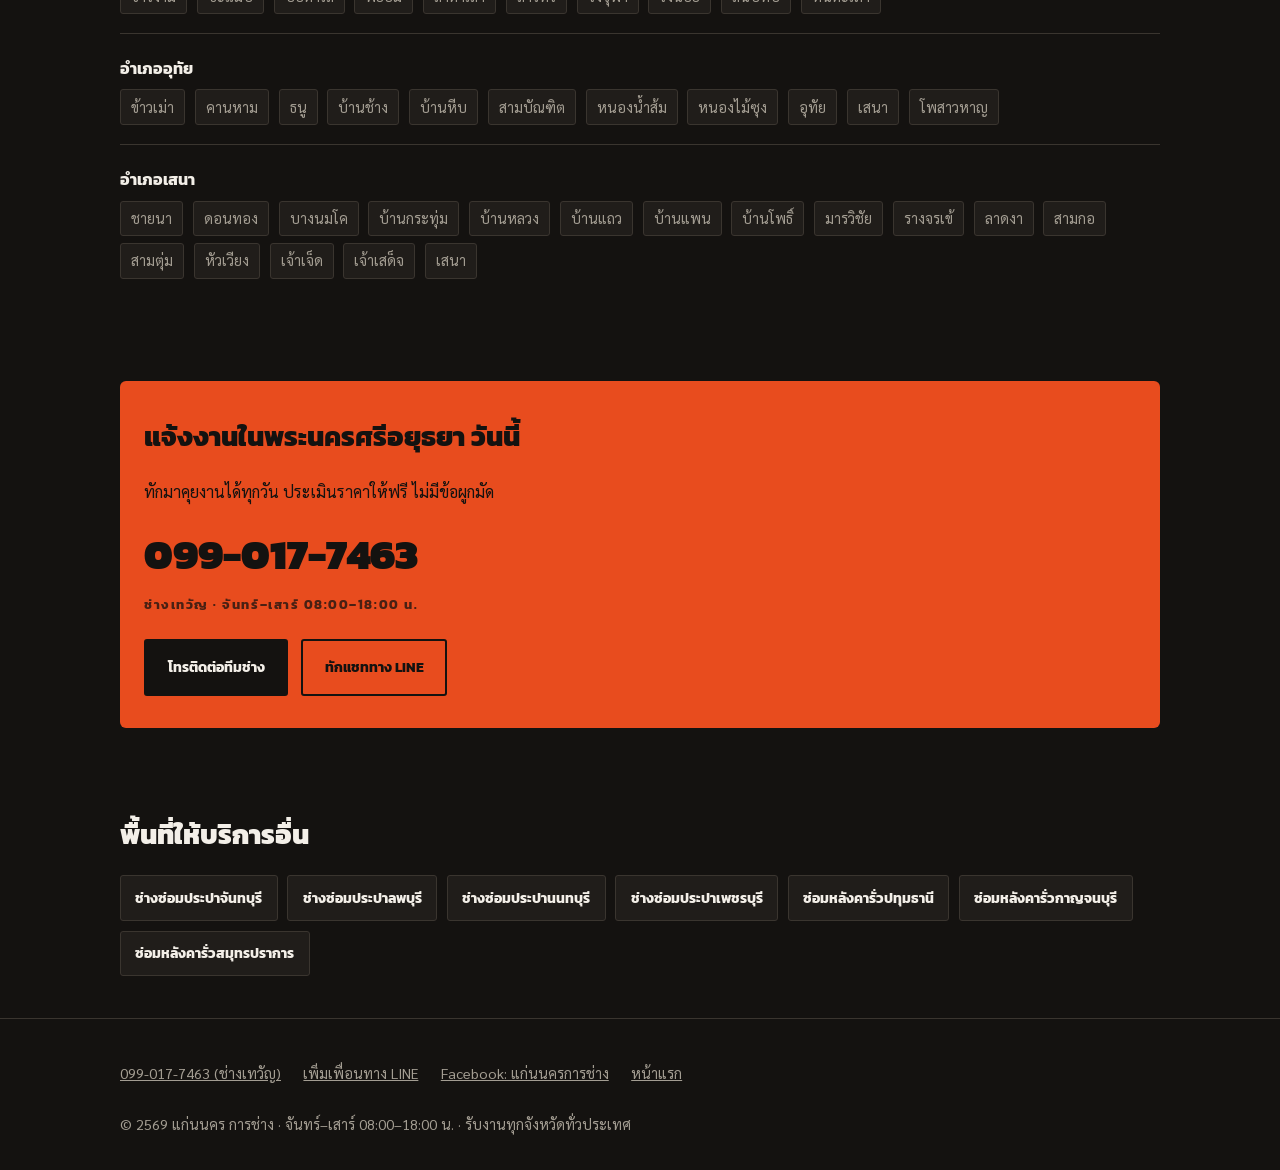
==== commit 18294556: "Drop the "call to ask about travel costs" line Removes "โทรสอบถามค่าเดินทางได้" from the contact car" ====
--- a/ayutthaya/index.html
+++ b/ayutthaya/index.html
@@ -86,7 +86,7 @@
   </section>
   <section>
     <h2>พื้นที่ให้บริการในพระนครศรีอยุธยา</h2>
-    <p class="lead" style="margin-top:0">เรารับงานครอบคลุมทั้ง 16 อำเภอ 209 ตำบลในพระนครศรีอยุธยา หากอยู่นอกพื้นที่โทรสอบถามค่าเดินทางได้</p>
+    <p class="lead" style="margin-top:0">เรารับงานครอบคลุมทั้ง 16 อำเภอ 209 ตำบลในพระนครศรีอยุธยา</p>
     <div class="amphoe">
       <h3>อำเภอท่าเรือ</h3>
       <ul class="tambon">
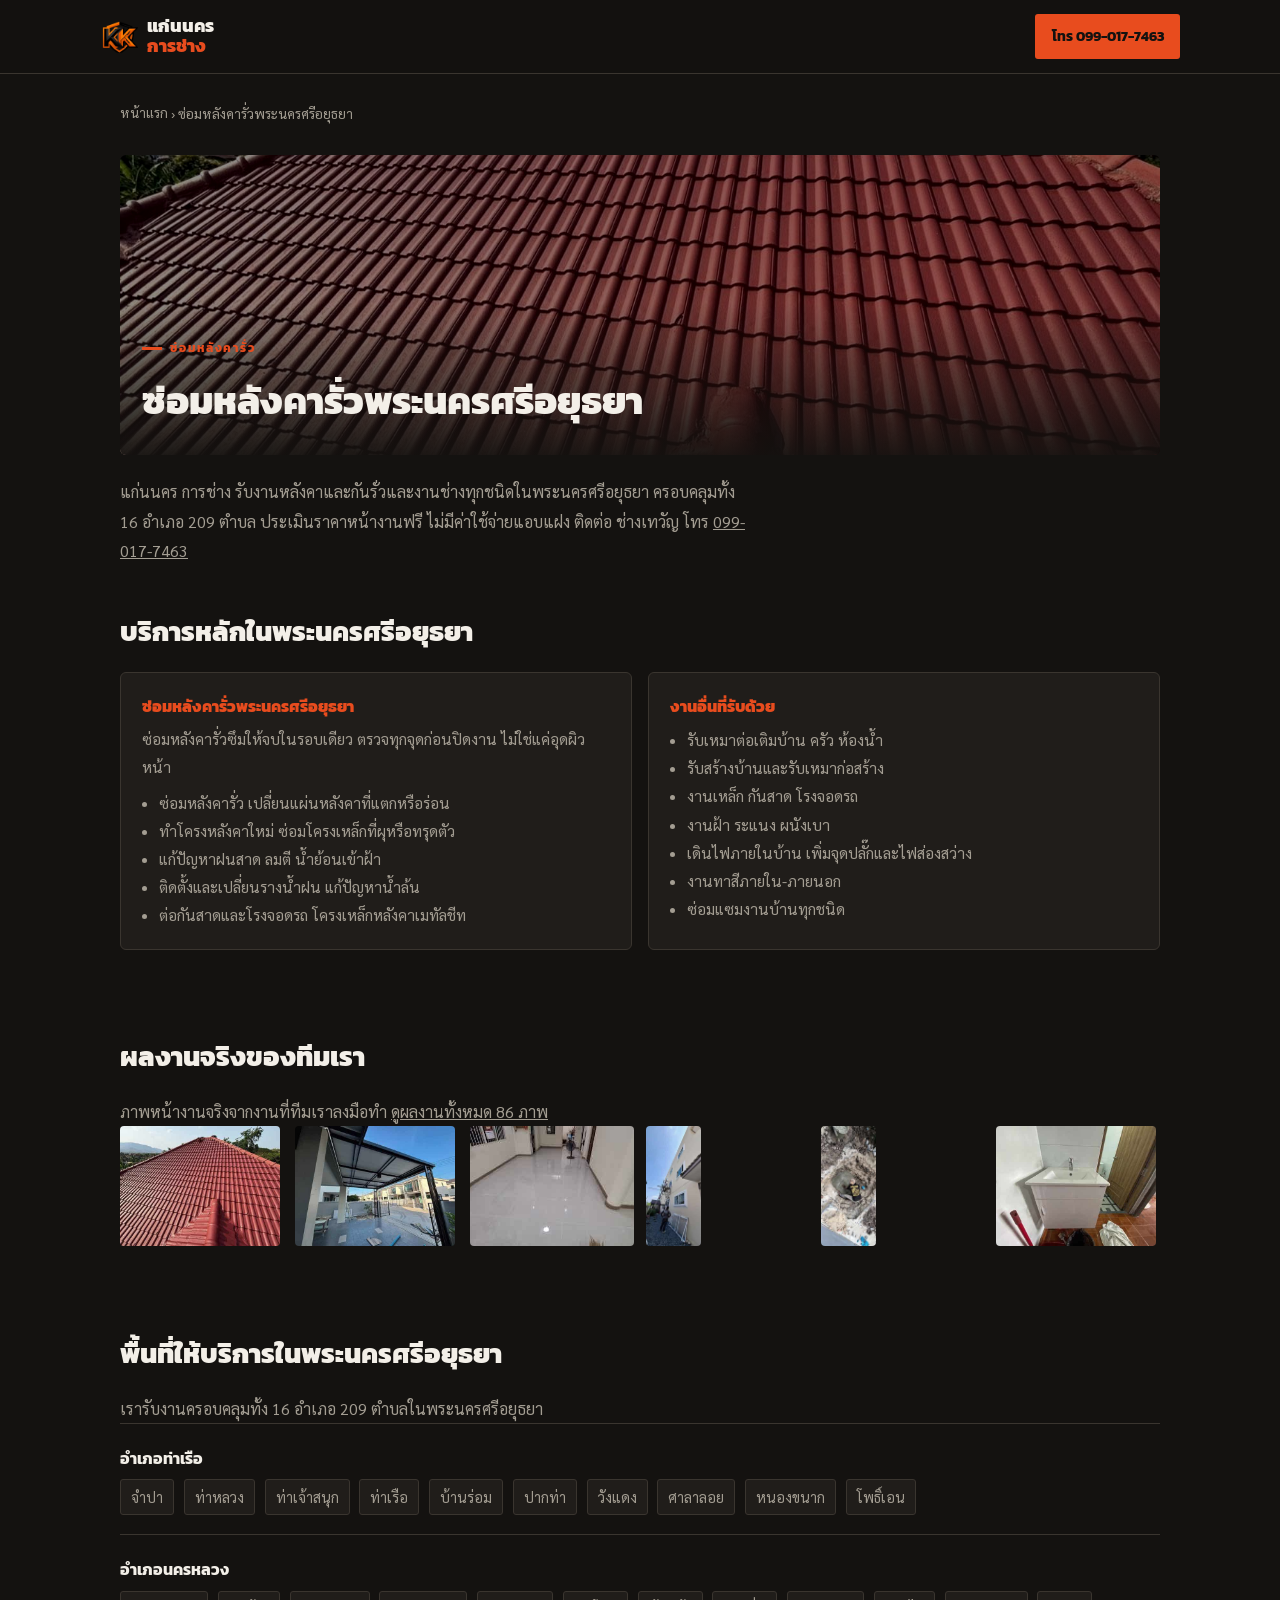
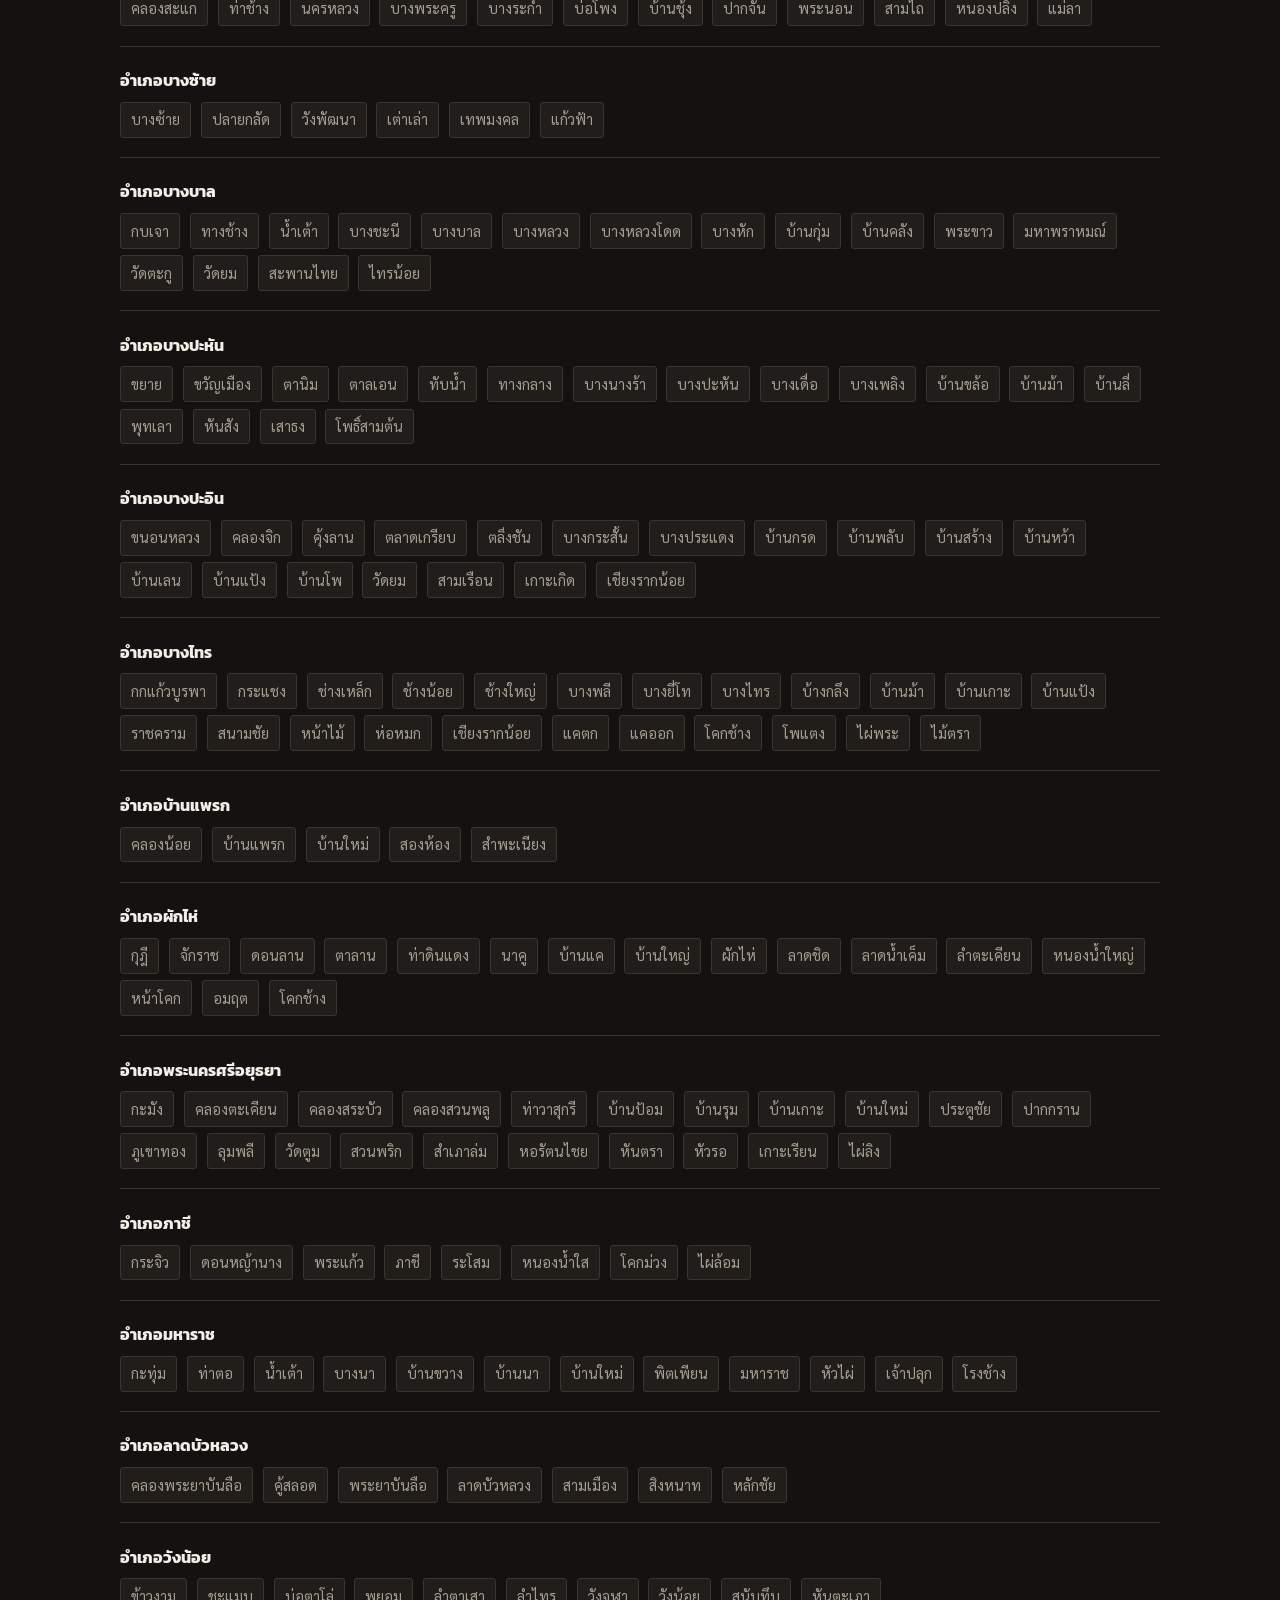
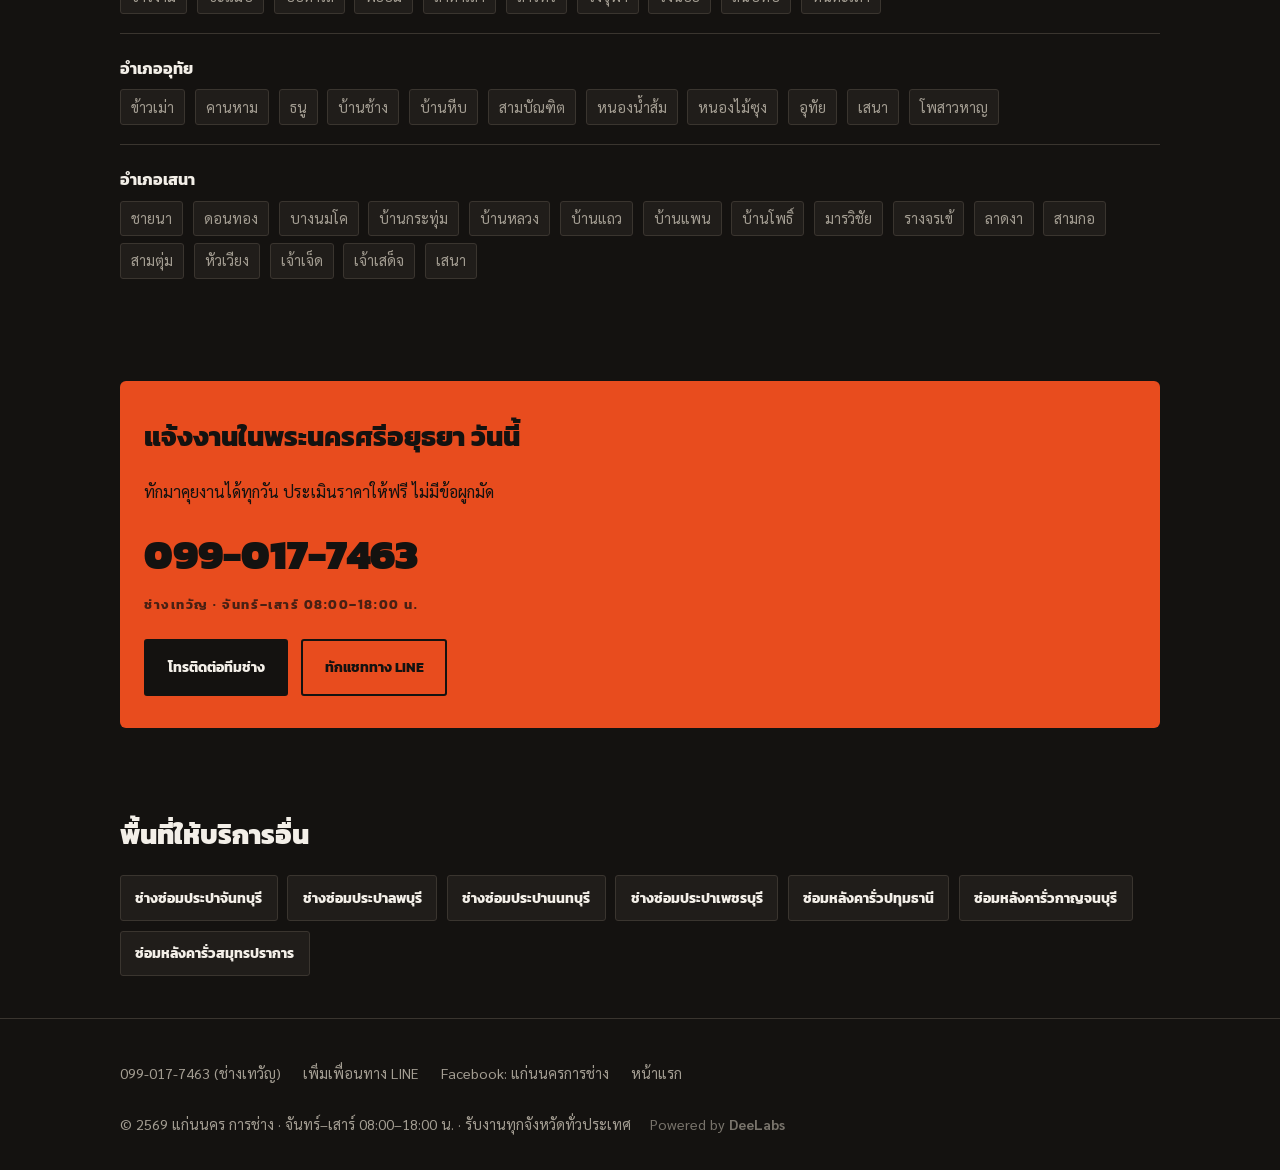
==== commit de02b999: "Add the "Powered by DeeLabs" badge to the footer Text-only anchor — no JavaScript, no image, no host" ====
--- a/ayutthaya/index.html
+++ b/ayutthaya/index.html
@@ -409,7 +409,10 @@
     <a href="https://www.facebook.com/share/1DUG4TAhbw/?mibextid=wwXIfr" target="_blank" rel="noopener">Facebook: แก่นนครการช่าง</a>
     <a href="../">หน้าแรก</a>
   </div>
-  <span>© 2569 แก่นนคร การช่าง · จันทร์–เสาร์ 08:00–18:00 น. · รับงานทุกจังหวัดทั่วประเทศ</span>
+  <div class="foot-bottom">
+    <span>© 2569 แก่นนคร การช่าง · จันทร์–เสาร์ 08:00–18:00 น. · รับงานทุกจังหวัดทั่วประเทศ</span>
+    <a class="deelabs-badge" href="https://deelabs.co/?utm_source=badge&amp;utm_medium=referral&amp;utm_campaign=kaennakhon-karnchang" target="_blank" rel="noopener noreferrer">Powered by <b>DeeLabs</b></a>
+  </div>
 </div></footer>
 </body>
 </html>
--- a/assets/css/area.css
+++ b/assets/css/area.css
@@ -103,4 +103,13 @@
 footer a{color:var(--muted);}
 footer a:hover{color:var(--primary);}
 .foot-row{display:flex;flex-wrap:wrap;gap:.6rem 1.4rem;margin-bottom:1rem;}
-.foot-row a{min-height:44px;display:inline-flex;align-items:center;}
+.foot-row a{min-height:44px;display:inline-flex;align-items:center;text-decoration:none;}
+/* inline links inside body copy keep the default underline on purpose — only the
+   footer's nav-style link row is reset, matching the rest of the site */
+.foot-bottom{display:flex;flex-wrap:wrap;gap:.3rem 1.2rem;}
+
+/* DeeLabs badge — font:inherit/color:inherit are what make it match the footer */
+.deelabs-badge{ font:inherit; color:inherit; text-decoration:none;
+                opacity:.7; transition:opacity .2s ease; }
+.deelabs-badge:hover{ opacity:1; }
+.deelabs-badge b{ font-weight:700; }
